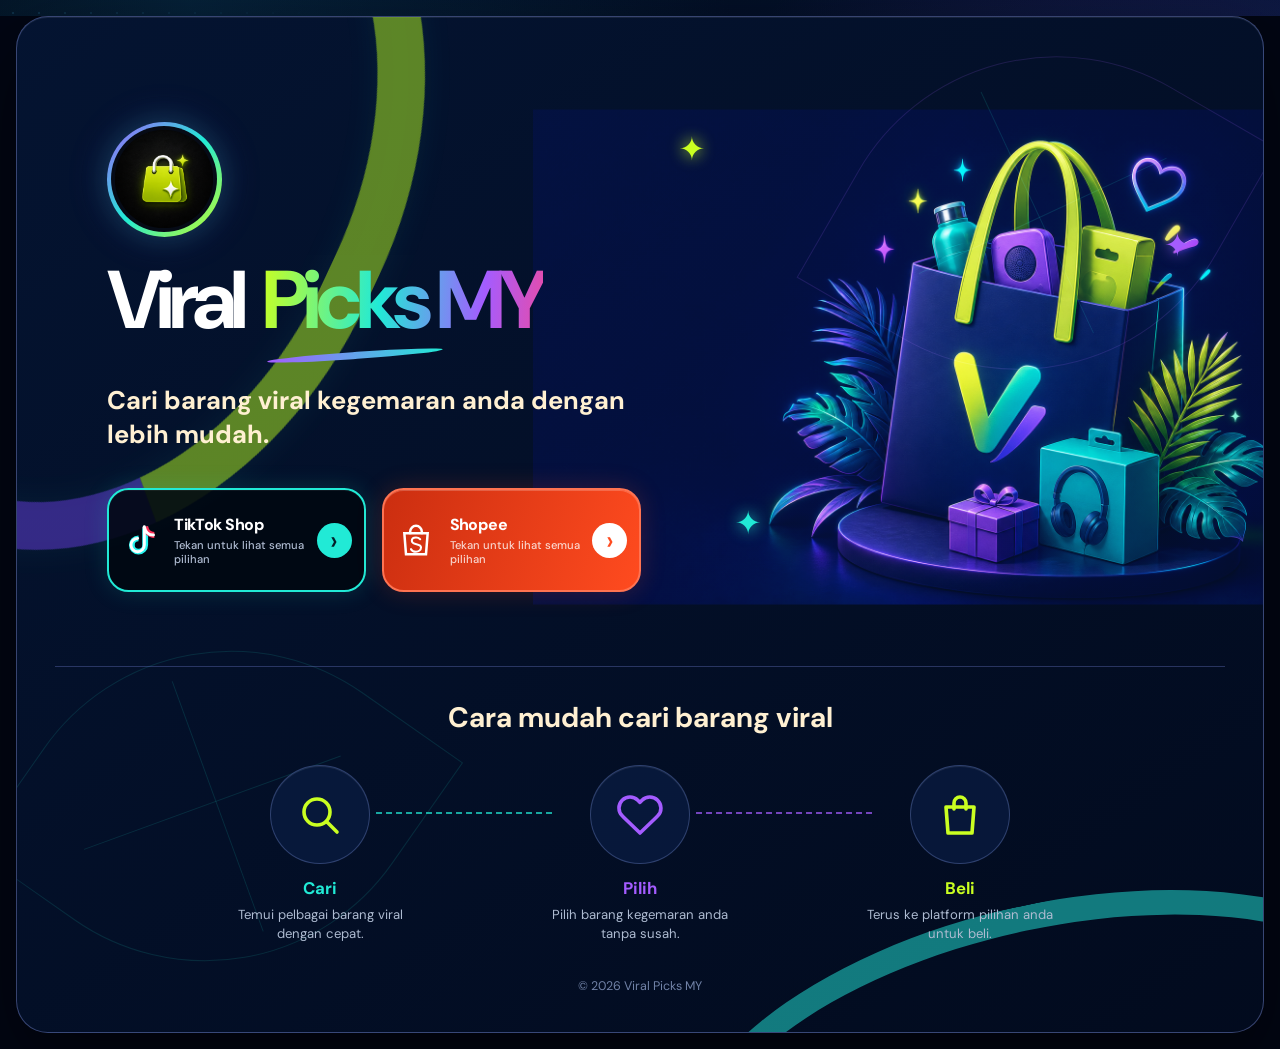
==== index.html @ 0f9ddc0b "Rebuild neon Viral Picks MY showroom UI" ====
<!doctype html>
<html lang="ms">
  <head>
    <meta charset="UTF-8" />
    <meta name="viewport" content="width=device-width, initial-scale=1" />
    <meta name="description" content="Showroom pilihan produk viral daripada Viral Picks MY." />
    <title>Viral Picks MY | Showroom</title>
    <link rel="icon" href="data:image/svg+xml,%3Csvg xmlns='http://www.w3.org/2000/svg' viewBox='0 0 64 64'%3E%3Crect rx='16' width='64' height='64' fill='%23020817'/%3E%3Cpath d='M15 33 27 45 50 18' fill='none' stroke='%23caff21' stroke-width='9' stroke-linecap='round' stroke-linejoin='round'/%3E%3C/svg%3E" />
    <link rel="preconnect" href="https://fonts.googleapis.com" />
    <link rel="preconnect" href="https://fonts.gstatic.com" crossorigin />
    <link href="https://fonts.googleapis.com/css2?family=DM+Sans:opsz,wght@9..40,400;9..40,500;9..40,600;9..40,700&display=swap" rel="stylesheet" />
    <link rel="stylesheet" href="styles.css" />
  </head>
  <body>
    <main id="app" class="app-shell"></main>
    <script src="products-data.js"></script>
    <script src="script.js"></script>
  </body>
</html>
---- styles.css ----
:root {
  --navy-950: #020613;
  --navy-900: #03102a;
  --navy-850: #071936;
  --navy-800: #0a2146;
  --ink: #f8fbff;
  --cream: #fff0d2;
  --muted: #aebbd1;
  --cyan: #21ead6;
  --lime: #caff21;
  --violet: #a45cff;
  --pink: #e74ca9;
  --orange: #ff4b1f;
  --line: rgba(125, 151, 223, .28);
  --panel: rgba(4, 17, 44, .82);
  --shadow: 0 30px 80px rgba(0, 0, 0, .48);
  --font: "DM Sans", system-ui, -apple-system, BlinkMacSystemFont, "Segoe UI", sans-serif;
}

* { box-sizing: border-box; }
html { min-width: 320px; color-scheme: dark; background: var(--navy-950); }
body { min-width: 320px; min-height: 100vh; margin: 0; color: var(--ink); font-family: var(--font); background: var(--navy-950); }
body::before { position: fixed; z-index: -3; inset: 0; content: ""; background: radial-gradient(circle at 15% 0%, rgba(18, 132, 186, .2), transparent 34rem), radial-gradient(circle at 92% 35%, rgba(139, 56, 229, .2), transparent 32rem), linear-gradient(145deg, #020613 0%, #041737 54%, #020818 100%); }
body::after { position: fixed; z-index: -2; inset: 0; content: ""; pointer-events: none; opacity: .3; background-image: radial-gradient(circle, rgba(66, 174, 220, .55) 1px, transparent 1.5px); background-size: 26px 26px; mask-image: linear-gradient(110deg, #000 0, transparent 22%, transparent 78%, #000 100%); }
button, input { font: inherit; }
button { cursor: pointer; }
a { color: inherit; }
.app-shell { width: 100%; min-height: 100vh; }

/* Home showroom */
.home { position: relative; isolation: isolate; width: min(calc(100% - 2rem), 92rem); min-height: calc(100vh - 2rem); margin: 1rem auto; padding: clamp(1.25rem, 3vw, 3.25rem); overflow: hidden; border: 1px solid rgba(130, 145, 222, .42); border-radius: 2rem; background: linear-gradient(145deg, rgba(4, 20, 50, .98), rgba(2, 11, 31, .97)); box-shadow: inset 0 1px rgba(255,255,255,.08), var(--shadow); }
.home::before { position: absolute; z-index: -2; top: -16rem; left: -14rem; width: 32rem; height: 44rem; border: 3rem solid rgba(22, 225, 204, .78); border-right-color: rgba(190, 255, 32, .88); border-bottom-color: rgba(123, 73, 255, .76); border-radius: 48%; content: ""; opacity: .55; transform: rotate(25deg); filter: drop-shadow(0 0 16px rgba(35,226,213,.14)); }
.home::after { position: absolute; z-index: -2; right: -12rem; bottom: -17rem; width: 46rem; height: 22rem; border: 1.6rem solid rgba(123, 73, 255, .55); border-top-color: rgba(35, 226, 213, .52); border-radius: 50%; content: ""; transform: rotate(-12deg); }
.leaf { position: absolute; z-index: -1; width: 22rem; height: 22rem; border: 1px solid rgba(33, 234, 214, .12); border-radius: 65% 0 65% 0; transform: rotate(35deg); }
.leaf::before, .leaf::after { position: absolute; inset: 11% 48%; width: 1px; content: ""; background: rgba(33, 234, 214, .13); transform: rotate(35deg); }
.leaf::after { inset: 50% 12%; width: auto; height: 1px; }
.leaf-left { left: 2%; bottom: 5%; }.leaf-right { top: 2%; right: 4%; border-color: rgba(164,92,255,.16); transform: rotate(210deg); }
.home-main { display: grid; grid-template-columns: minmax(0, 1.02fr) minmax(24rem, .98fr); min-height: min(67vh, 46rem); gap: 1.25rem; align-items: center; }
.hero-copy { z-index: 2; max-width: 42rem; padding-left: clamp(0rem, 4vw, 5rem); }
.profile-mark { display: inline-grid; width: clamp(6.2rem, 9vw, 8.4rem); aspect-ratio: 1; padding: .28rem; place-items: center; border-radius: 50%; background: linear-gradient(135deg, var(--violet), var(--cyan), var(--lime)); box-shadow: 0 0 28px rgba(33,234,214,.18), 0 0 46px rgba(164,92,255,.14); }
.profile-mark img { width: 100%; height: 100%; padding: .24rem; border-radius: inherit; object-fit: cover; background: #060b16; }
.brand-title { margin: 1.5rem 0 .45rem; font-size: clamp(3rem, 6.4vw, 6.3rem); line-height: .96; letter-spacing: -.075em; }
.brand-title .plain { color: #fff; }.brand-title .gradient { margin-left: .12em; color: transparent; background: linear-gradient(95deg, var(--lime), var(--cyan) 42%, var(--violet) 78%, var(--pink)); -webkit-background-clip: text; background-clip: text; }
.title-stroke { display: block; width: 11rem; height: .45rem; margin: .75rem 0 1.55rem 10rem; border-radius: 100%; background: linear-gradient(90deg, var(--violet), var(--cyan)); transform: rotate(-4deg); }
.hero-lead { max-width: 34rem; margin: 0; color: var(--cream); font-size: clamp(1.25rem, 2vw, 1.85rem); font-weight: 700; line-height: 1.35; }
.platform-list { display: grid; grid-template-columns: 1fr 1fr; gap: 1rem; margin-top: 2.2rem; }
.platform-button { display: grid; grid-template-columns: 3.2rem minmax(0,1fr) 2.7rem; align-items: center; min-height: 6.5rem; gap: .7rem; padding: .8rem 1rem; border: 2px solid var(--cyan); border-radius: 1.35rem; color: #fff; text-align: left; background: rgba(1,7,16,.88); box-shadow: 0 0 24px rgba(33,234,214,.15), inset 0 1px rgba(255,255,255,.06); transition: transform 180ms ease, box-shadow 180ms ease, border-color 180ms ease; }
.platform-button[data-platform="shopee"] { border-color: #ff7351; background: linear-gradient(110deg, #cb2e10, var(--orange)); box-shadow: 0 0 26px rgba(255,75,31,.2), inset 0 1px rgba(255,255,255,.2); }
.platform-button:hover { border-color: #fff; box-shadow: 0 0 38px rgba(33,234,214,.3); transform: translateY(-4px) scale(1.01); }
.platform-button[data-platform="shopee"]:hover { box-shadow: 0 0 38px rgba(255,75,31,.32); }
.platform-icon { display: grid; width: 3.1rem; aspect-ratio: 1; place-items: center; color: #fff; }
.platform-icon svg { width: 2.5rem; height: 2.5rem; }
.platform-label { display: block; font-size: clamp(1.05rem, 1.5vw, 1.48rem); font-weight: 800; letter-spacing: -.035em; white-space: nowrap; }
.platform-note { display: block; margin-top: .18rem; color: var(--muted); font-size: .78rem; font-weight: 500; }
.platform-button[data-platform="shopee"] .platform-note { color: rgba(255,255,255,.78); }
.chevron { display: grid; width: 2.55rem; aspect-ratio: 1; place-items: center; border-radius: 50%; color: #03202b; background: var(--cyan); font-size: 2rem; font-weight: 500; line-height: 1; }
.platform-button[data-platform="shopee"] .chevron { color: var(--orange); background: #fff; }
.hero-visual { position: relative; align-self: stretch; min-height: 34rem; }
.hero-visual img { position: absolute; top: 50%; right: -9%; width: min(58vw, 60rem); max-width: none; transform: translateY(-50%); mix-blend-mode: screen; filter: drop-shadow(0 26px 30px rgba(0,0,0,.45)); }
.spark { position: absolute; z-index: 2; color: var(--lime); font-size: 2rem; text-shadow: 0 0 16px currentColor; }.spark-a { top: 12%; left: 3%; }.spark-b { top: 28%; right: 6%; color: var(--violet); }.spark-c { bottom: 19%; left: 13%; color: var(--cyan); }
.guide { position: relative; margin-top: .5rem; padding: 2rem 1rem .6rem; border-top: 1px solid rgba(111,127,210,.35); }
.guide h2 { margin: 0 0 1.8rem; color: var(--cream); text-align: center; font-size: clamp(1.25rem, 2.2vw, 1.8rem); }
.guide-grid { display: grid; grid-template-columns: repeat(3, 1fr); max-width: 58rem; margin: auto; gap: 2rem; }
.guide-item { position: relative; text-align: center; }
.guide-item:not(:last-child)::after { position: absolute; top: 2.9rem; left: calc(50% + 3.5rem); width: calc(100% - 7rem); border-top: 2px dashed var(--cyan); content: ""; opacity: .7; }
.guide-item:nth-child(2)::after { border-color: var(--violet); }
.guide-icon { display: grid; width: 6.2rem; aspect-ratio: 1; margin: 0 auto .8rem; place-items: center; border: 1px solid rgba(117,140,209,.35); border-radius: 50%; color: var(--lime); background: rgba(10,28,64,.78); box-shadow: inset 0 1px rgba(255,255,255,.08); }
.guide-icon svg { width: 3rem; height: 3rem; fill: none; stroke: currentColor; stroke-linecap: round; stroke-linejoin: round; stroke-width: 1.8; }
.guide-item:nth-child(2) .guide-icon, .guide-item:nth-child(2) strong { color: var(--violet); }.guide-item:nth-child(3) .guide-icon, .guide-item:nth-child(3) strong { color: var(--lime); }.guide-item:first-child strong { color: var(--cyan); }
.guide-item strong { display: block; font-size: 1.05rem; }.guide-item p { max-width: 13rem; margin: .35rem auto 0; color: var(--muted); font-size: .82rem; line-height: 1.45; }
.home-footer { margin: 1.6rem 0 0; color: #7182a7; text-align: center; font-size: .78rem; }

/* Inner catalogue */
.catalogue { position: relative; isolation: isolate; width: min(calc(100% - 2rem), 92rem); min-height: calc(100vh - 2rem); margin: 1rem auto; overflow: hidden; border: 1px solid rgba(130,145,222,.4); border-radius: 2rem; background: linear-gradient(145deg, rgba(4,20,50,.98), rgba(2,11,31,.98)); box-shadow: var(--shadow); }
.catalogue::before { position: absolute; z-index: -1; top: -12rem; right: -10rem; width: 31rem; aspect-ratio: 1; border: 2rem solid rgba(164,92,255,.15); border-radius: 45%; content: ""; transform: rotate(24deg); }
.catalogue-top { display: flex; align-items: center; justify-content: space-between; gap: 1rem; padding: 1.1rem 1.5rem; border-bottom: 1px solid var(--line); background: rgba(3,12,32,.75); backdrop-filter: blur(14px); }
.mini-brand { display: flex; align-items: center; gap: .75rem; }.mini-brand img { width: 3rem; height: 3rem; padding: .12rem; border: 2px solid var(--cyan); border-radius: 50%; object-fit: cover; }.mini-brand strong { font-size: 1.05rem; }.mini-brand span { display: block; color: var(--muted); font-size: .72rem; }
.back-button { display: inline-flex; align-items: center; gap: .55rem; padding: .7rem .95rem; border: 1px solid var(--line); border-radius: 999px; color: #fff; background: rgba(255,255,255,.04); font-weight: 700; }.back-button:hover { border-color: var(--cyan); color: var(--cyan); }.back-button svg { width: 1.25rem; height: 1.25rem; fill: none; stroke: currentColor; stroke-width: 2; }
.catalogue-body { display: grid; grid-template-columns: 17rem minmax(0,1fr); }
.sidebar { padding: 2rem 1.2rem; border-right: 1px solid var(--line); background: rgba(3,11,30,.5); }
.sidebar h2 { margin: 0 0 1rem; color: var(--cream); font-size: 1rem; text-transform: uppercase; letter-spacing: .12em; }
.category-list { display: grid; gap: .55rem; }
.category-button { display: flex; align-items: center; width: 100%; gap: .7rem; padding: .78rem .8rem; border: 1px solid transparent; border-radius: .8rem; color: var(--muted); text-align: left; background: transparent; transition: all 160ms ease; }
.category-button:hover { color: #fff; background: rgba(255,255,255,.045); }.category-button[aria-pressed="true"] { border-color: rgba(33,234,214,.6); color: var(--cyan); background: rgba(33,234,214,.09); box-shadow: 0 0 20px rgba(33,234,214,.08); }
.shopee-theme .category-button[aria-pressed="true"] { border-color: rgba(255,75,31,.72); color: #ff8c6f; background: rgba(255,75,31,.1); }
.category-dot { display: grid; width: 1.7rem; aspect-ratio: 1; flex: 0 0 auto; place-items: center; border-radius: 50%; color: currentColor; background: rgba(255,255,255,.06); font-size: .72rem; }
.catalogue-main { min-width: 0; padding: clamp(1.4rem, 3.2vw, 3rem); }
.catalogue-heading { display: grid; grid-template-columns: minmax(0,1fr) auto; align-items: end; gap: 1.5rem; }
.eyebrow { margin: 0 0 .55rem; color: var(--cyan); font-size: .76rem; font-weight: 800; letter-spacing: .16em; text-transform: uppercase; }.shopee-theme .eyebrow { color: #ff8c6f; }
.catalogue-heading h1 { margin: 0; font-size: clamp(2.3rem, 5vw, 4.7rem); line-height: .98; letter-spacing: -.065em; }.catalogue-heading h1 span { color: transparent; background: linear-gradient(95deg, var(--lime), var(--cyan), var(--violet)); -webkit-background-clip: text; background-clip: text; }.shopee-theme .catalogue-heading h1 span { background: linear-gradient(95deg, #ffbe39, #ff5a25, #ff87b7); -webkit-background-clip: text; background-clip: text; }
.catalogue-heading p { max-width: 44rem; margin: .85rem 0 0; color: var(--muted); line-height: 1.55; }.product-count { display: grid; width: 7rem; aspect-ratio: 1; place-items: center; border: 1px solid rgba(33,234,214,.45); border-radius: 50%; color: var(--cyan); background: rgba(33,234,214,.06); text-align: center; }.product-count strong { display: block; font-size: 1.8rem; line-height: 1; }.product-count small { display: block; margin-top: .25rem; color: var(--muted); font-size: .68rem; text-transform: uppercase; }.shopee-theme .product-count { border-color: rgba(255,75,31,.5); color: #ff8c6f; }
.search-block { margin-top: 2rem; }.search-block label { display: block; margin-bottom: .65rem; color: var(--cream); font-weight: 700; }
.search-field { display: flex; align-items: center; gap: .85rem; min-height: 4.3rem; padding: 0 1.1rem; border: 1px solid rgba(33,234,214,.7); border-radius: 1rem; background: rgba(2,8,22,.8); box-shadow: 0 0 25px rgba(33,234,214,.07); }.shopee-theme .search-field { border-color: rgba(255,75,31,.72); box-shadow: 0 0 25px rgba(255,75,31,.07); }.search-field:focus-within { box-shadow: 0 0 0 4px rgba(33,234,214,.12); }.shopee-theme .search-field:focus-within { box-shadow: 0 0 0 4px rgba(255,75,31,.14); }
.search-icon { display: grid; color: var(--lime); }.search-icon svg { width: 1.55rem; height: 1.55rem; fill: none; stroke: currentColor; stroke-width: 2; }.search-field input { width: 100%; height: 4rem; border: 0; outline: 0; color: #fff; background: transparent; }.search-field input::placeholder { color: #70809f; }
.result-summary { margin: 1rem 0; color: var(--muted); font-size: .86rem; }
.table-wrap { overflow: hidden; border: 1px solid var(--line); border-radius: 1.2rem; background: rgba(2,9,24,.65); }.product-table { width: 100%; border-collapse: collapse; }.product-table th { padding: .95rem 1rem; color: #8192b2; text-align: left; background: rgba(255,255,255,.035); font-size: .72rem; letter-spacing: .1em; text-transform: uppercase; }.product-table td { padding: 1rem; border-top: 1px solid rgba(117,139,204,.15); vertical-align: middle; }.product-table tbody tr:hover { background: rgba(33,234,214,.035); }
.number-chip { display: grid; width: 2.5rem; aspect-ratio: 1; place-items: center; border: 1px solid rgba(33,234,214,.36); border-radius: .7rem; color: var(--cyan); background: rgba(33,234,214,.06); font-weight: 800; }.shopee-theme .number-chip { border-color: rgba(255,75,31,.45); color: #ff8c6f; }
.product-info { display: flex; align-items: center; min-width: 0; gap: 1rem; }.product-image { width: 7.25rem; height: 7.25rem; flex: 0 0 7.25rem; overflow: hidden; border: 1px solid rgba(255,255,255,.11); border-radius: 1rem; background: #fff; }.product-image img { width: 100%; height: 100%; object-fit: contain; }.product-name { display: -webkit-box; overflow: hidden; color: #fff; font-size: 1rem; font-weight: 700; line-height: 1.4; -webkit-box-orient: vertical; -webkit-line-clamp: 3; }.product-sub { display: block; margin-top: .35rem; color: #8392ae; font-size: .78rem; }
.view-product { display: inline-flex; min-height: 2.75rem; align-items: center; justify-content: center; padding: .45rem .85rem; border: 1px solid var(--cyan); border-radius: .75rem; color: var(--cyan); font-weight: 800; text-decoration: none; white-space: nowrap; transition: all 160ms ease; }.view-product:hover { color: #01101c; background: var(--cyan); box-shadow: 0 0 20px rgba(33,234,214,.25); }.shopee-theme .view-product { border-color: #ff7756; color: #ff8c6f; }.shopee-theme .view-product:hover { color: #fff; background: var(--orange); }
.empty-state { padding: 4rem 1rem !important; color: var(--muted); text-align: center; }.empty-state strong { display: block; margin-bottom: .5rem; color: #fff; font-size: 1.2rem; }
.help-note { display: flex; align-items: flex-start; gap: 1rem; margin-top: 1.3rem; padding: 1.15rem; border: 1px solid rgba(164,92,255,.3); border-radius: 1rem; background: rgba(164,92,255,.055); }.help-icon { display: grid; width: 2.5rem; aspect-ratio: 1; flex: 0 0 auto; place-items: center; border-radius: 50%; color: #081229; background: linear-gradient(135deg, var(--cyan), var(--lime)); font-weight: 900; }.help-note h2 { margin: .05rem 0 .3rem; color: var(--cream); font-size: 1rem; }.help-note p { margin: 0; color: var(--muted); font-size: .86rem; line-height: 1.5; }.help-note strong { color: var(--cyan); }

button:focus-visible, a:focus-visible, input:focus-visible { outline: 3px solid var(--lime); outline-offset: 4px; }

@media (max-width: 1040px) {
  .home-main { grid-template-columns: minmax(0,1fr) minmax(19rem,.8fr); }.hero-copy { padding-left: 0; }.hero-visual img { right: -23%; width: 64rem; }.platform-list { grid-template-columns: 1fr; max-width: 31rem; }.catalogue-body { grid-template-columns: 14rem minmax(0,1fr); }.product-table th:nth-child(3), .product-table td:nth-child(3) { display: none; }
}

@media (min-width: 1041px) and (max-width: 1320px) {
  .platform-button { grid-template-columns: 2.7rem minmax(0,1fr) 2.25rem; padding-inline: .7rem; }
  .platform-icon { width: 2.65rem; }
  .platform-label { font-size: 1rem; }
  .platform-note { font-size: .7rem; }
  .chevron { width: 2.2rem; font-size: 1.7rem; }
}

@media (max-width: 760px) {
  .home, .catalogue { width: calc(100% - .75rem); min-height: calc(100vh - .75rem); margin: .375rem auto; border-radius: 1.55rem; }.home { padding: 1.35rem 1rem 1.2rem; }.home::before { top: -25rem; left: -21rem; opacity: .36; }.home::after { right: -26rem; bottom: -12rem; opacity: .35; }.leaf { width: 15rem; height: 15rem; }.home-main { display: flex; min-height: 0; flex-direction: column; gap: 0; }.hero-copy { width: 100%; text-align: center; }.profile-mark { width: 6.35rem; }.brand-title { margin-top: 1rem; font-size: clamp(2.65rem, 13.5vw, 4rem); }.title-stroke { width: 7rem; height: .28rem; margin: .55rem auto 1rem; }.hero-lead { max-width: 21rem; margin-inline: auto; font-size: 1.05rem; }.platform-list { gap: .75rem; margin-top: 1.4rem; }.platform-button { min-height: 4.8rem; grid-template-columns: 2.7rem minmax(0,1fr) 2.2rem; border-radius: 1rem; }.platform-icon { width: 2.6rem; }.platform-icon svg { width: 2.1rem; height: 2.1rem; }.platform-label { font-size: 1.15rem; }.platform-note { display: none; }.chevron { width: 2.15rem; font-size: 1.65rem; }.hero-visual { width: 100%; min-height: 16rem; margin-top: .35rem; }.hero-visual img { top: 45%; right: -16%; width: 42rem; }.spark-a { top: 12%; left: 8%; }.spark-b { right: 7%; }.guide { margin-top: -.5rem; padding: 1.1rem 0 .2rem; }.guide h2 { margin-bottom: 1.2rem; font-size: 1.1rem; }.guide-grid { gap: .25rem; }.guide-icon { width: 3.55rem; margin-bottom: .5rem; }.guide-icon svg { width: 1.8rem; height: 1.8rem; }.guide-item:not(:last-child)::after { top: 1.75rem; left: calc(50% + 2.1rem); width: calc(100% - 4.2rem); }.guide-item p { display: none; }.guide-item strong { font-size: .82rem; }.home-footer { margin-top: 1.2rem; }
  .catalogue-top { padding: .85rem; }.mini-brand img { width: 2.55rem; height: 2.55rem; }.mini-brand span { display: none; }.back-button { padding: .6rem .75rem; font-size: .78rem; }.catalogue-body { display: block; }.sidebar { padding: .9rem; border: 0; border-bottom: 1px solid var(--line); }.sidebar h2 { margin-bottom: .65rem; font-size: .74rem; }.category-list { display: flex; gap: .45rem; padding-bottom: .2rem; overflow-x: auto; scrollbar-width: thin; }.category-button { width: auto; min-width: max-content; padding: .6rem .72rem; }.category-dot { width: 1.45rem; }.catalogue-main { padding: 1.2rem .9rem 2rem; }.catalogue-heading { grid-template-columns: 1fr; }.catalogue-heading h1 { font-size: 2.5rem; }.catalogue-heading p { font-size: .88rem; }.product-count { display: none; }.search-block { margin-top: 1.25rem; }.search-field { min-height: 3.7rem; }.search-field input { height: 3.5rem; }.table-wrap { border: 0; overflow: visible; background: transparent; }.product-table, .product-table tbody, .product-table tr, .product-table td { display: block; width: 100%; }.product-table thead { display: none; }.product-table tbody { display: grid; gap: .8rem; }.product-table tr { position: relative; padding: .75rem; border: 1px solid var(--line); border-radius: 1rem; background: rgba(2,9,24,.72); }.product-table td { padding: 0; border: 0; }.product-table td:first-child { position: absolute; z-index: 2; top: .45rem; left: .45rem; width: auto; }.number-chip { width: 2rem; border-radius: .55rem; background: rgba(2,10,26,.9); font-size: .75rem; }.product-info { display: grid; grid-template-columns: 7.5rem minmax(0,1fr); gap: .8rem; }.product-image { width: 7.5rem; height: 7.5rem; }.product-name { font-size: .9rem; -webkit-line-clamp: 4; }.product-table td:last-child { margin-top: .65rem; }.view-product { width: 100%; }.help-note { margin-top: 1rem; }
}

@media (prefers-reduced-motion: reduce) { *, *::before, *::after { scroll-behavior: auto !important; transition-duration: .01ms !important; } }
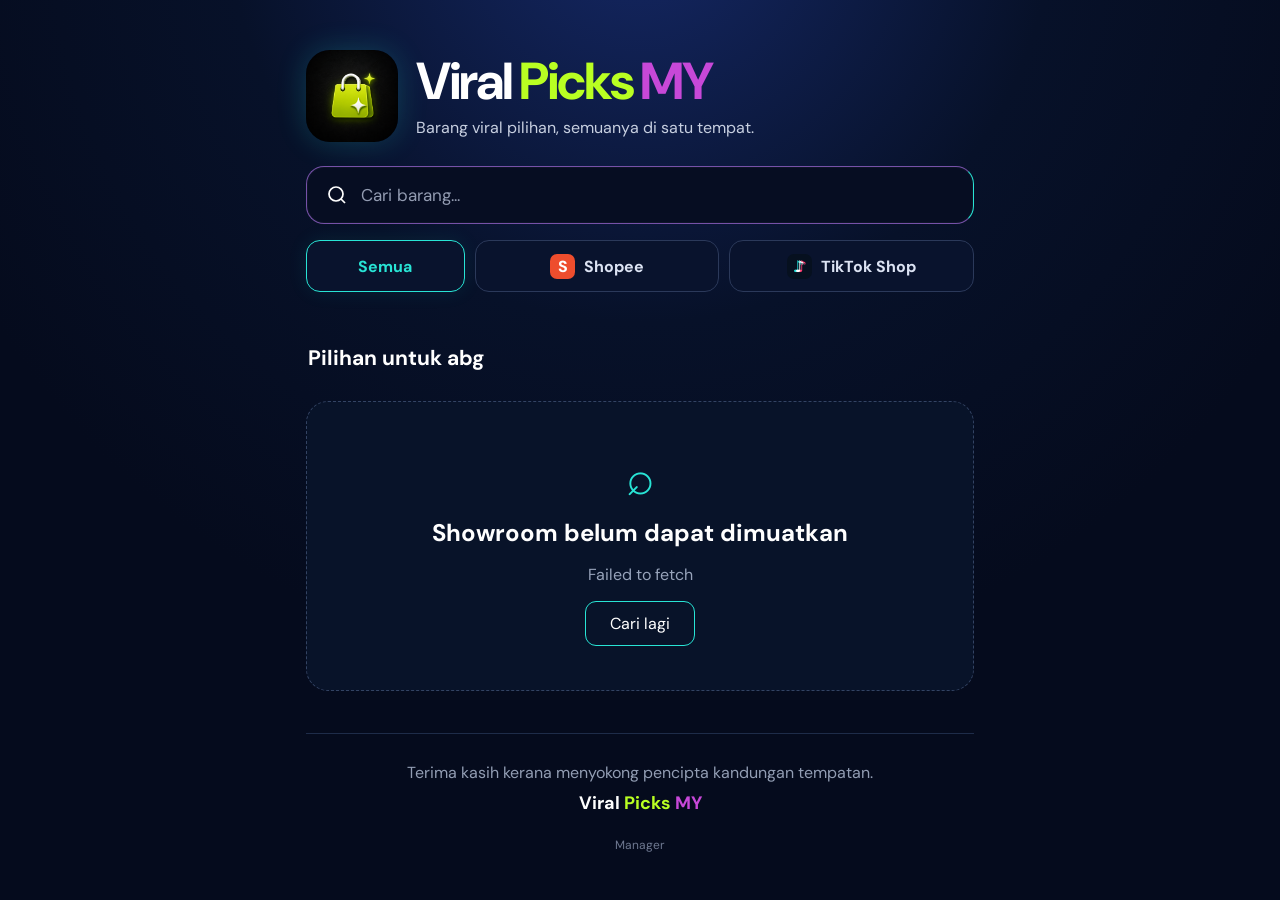
==== commit f1cc6886: "Publish Supabase product manager Connect showroom and manager to Supabase with 131 latest affiliate " ====
--- a/index.html
+++ b/index.html
@@ -1,19 +1,62 @@
 <!doctype html>
 <html lang="ms">
-  <head>
-    <meta charset="UTF-8" />
-    <meta name="viewport" content="width=device-width, initial-scale=1" />
-    <meta name="description" content="Showroom pilihan produk viral daripada Viral Picks MY." />
-    <title>Viral Picks MY | Showroom</title>
-    <link rel="icon" href="data:image/svg+xml,%3Csvg xmlns='http://www.w3.org/2000/svg' viewBox='0 0 64 64'%3E%3Crect rx='16' width='64' height='64' fill='%23020817'/%3E%3Cpath d='M15 33 27 45 50 18' fill='none' stroke='%23caff21' stroke-width='9' stroke-linecap='round' stroke-linejoin='round'/%3E%3C/svg%3E" />
-    <link rel="preconnect" href="https://fonts.googleapis.com" />
-    <link rel="preconnect" href="https://fonts.gstatic.com" crossorigin />
-    <link href="https://fonts.googleapis.com/css2?family=DM+Sans:opsz,wght@9..40,400;9..40,500;9..40,600;9..40,700&display=swap" rel="stylesheet" />
-    <link rel="stylesheet" href="styles.css" />
-  </head>
-  <body>
-    <main id="app" class="app-shell"></main>
-    <script src="products-data.js"></script>
-    <script src="script.js"></script>
-  </body>
+<head>
+  <meta charset="utf-8">
+  <meta name="viewport" content="width=device-width, initial-scale=1">
+  <meta name="theme-color" content="#050b1d">
+  <meta name="description" content="Barang viral pilihan Viral Picks MY untuk Shopee dan TikTok Shop.">
+  <title>Viral Picks MY | Showroom</title>
+  <link rel="preconnect" href="https://fonts.googleapis.com">
+  <link rel="preconnect" href="https://fonts.gstatic.com" crossorigin>
+  <link href="https://fonts.googleapis.com/css2?family=DM+Sans:wght@400;500;600;700;800&display=swap" rel="stylesheet">
+  <link rel="stylesheet" href="styles.css">
+</head>
+<body class="store-body">
+  <main class="store-shell">
+    <header class="store-header">
+      <div class="brand-lockup">
+        <img class="brand-logo" src="https://mohdnurfaiz90.github.io/viral-picks-my/assets/viral-picks-profile.png" alt="Logo Viral Picks MY">
+        <div>
+          <h1>Viral <span>Picks</span> <em>MY</em></h1>
+          <p>Barang viral pilihan, semuanya di satu tempat.</p>
+        </div>
+      </div>
+    </header>
+
+    <section class="store-tools" aria-label="Cari dan tapis barang">
+      <label class="search-box">
+        <svg viewBox="0 0 24 24" aria-hidden="true"><circle cx="11" cy="11" r="7"></circle><path d="m20 20-4-4"></path></svg>
+        <input id="store-search" type="search" placeholder="Cari barang..." autocomplete="off">
+      </label>
+      <div class="platform-switch" id="platform-switch" aria-label="Pilih platform">
+        <button class="active" data-platform="Semua">Semua</button>
+        <button data-platform="Shopee"><span class="platform-dot shopee">S</span>Shopee</button>
+        <button data-platform="TikTok Shop"><span class="platform-dot tiktok">♪</span>TikTok Shop</button>
+      </div>
+      <div class="category-rail" id="category-rail" aria-label="Pilih kategori"></div>
+    </section>
+
+    <section>
+      <div class="store-section-head">
+        <h2>Pilihan untuk abg</h2>
+        <span id="product-count"></span>
+      </div>
+      <div class="product-grid" id="product-grid" aria-live="polite"></div>
+      <div class="empty-state hidden" id="empty-state">
+        <div class="empty-icon">⌕</div>
+        <h2>Tiada barang ditemui</h2>
+        <p>Cuba ubah carian atau pilih kategori lain.</p>
+        <button id="reset-search">Cari lagi</button>
+      </div>
+    </section>
+
+    <footer class="store-footer">
+      <p>Terima kasih kerana menyokong pencipta kandungan tempatan.</p>
+      <strong>Viral <span>Picks</span> <em>MY</em></strong>
+      <a href="manager.html">Manager</a>
+    </footer>
+  </main>
+  <script src="config.js"></script>
+  <script type="module" src="app.js"></script>
+</body>
 </html>
--- a/styles.css
+++ b/styles.css
@@ -1,122 +1,8 @@
-:root {
-  --navy-950: #020613;
-  --navy-900: #03102a;
-  --navy-850: #071936;
-  --navy-800: #0a2146;
-  --ink: #f8fbff;
-  --cream: #fff0d2;
-  --muted: #aebbd1;
-  --cyan: #21ead6;
-  --lime: #caff21;
-  --violet: #a45cff;
-  --pink: #e74ca9;
-  --orange: #ff4b1f;
-  --line: rgba(125, 151, 223, .28);
-  --panel: rgba(4, 17, 44, .82);
-  --shadow: 0 30px 80px rgba(0, 0, 0, .48);
-  --font: "DM Sans", system-ui, -apple-system, BlinkMacSystemFont, "Segoe UI", sans-serif;
-}
-
-* { box-sizing: border-box; }
-html { min-width: 320px; color-scheme: dark; background: var(--navy-950); }
-body { min-width: 320px; min-height: 100vh; margin: 0; color: var(--ink); font-family: var(--font); background: var(--navy-950); }
-body::before { position: fixed; z-index: -3; inset: 0; content: ""; background: radial-gradient(circle at 15% 0%, rgba(18, 132, 186, .2), transparent 34rem), radial-gradient(circle at 92% 35%, rgba(139, 56, 229, .2), transparent 32rem), linear-gradient(145deg, #020613 0%, #041737 54%, #020818 100%); }
-body::after { position: fixed; z-index: -2; inset: 0; content: ""; pointer-events: none; opacity: .3; background-image: radial-gradient(circle, rgba(66, 174, 220, .55) 1px, transparent 1.5px); background-size: 26px 26px; mask-image: linear-gradient(110deg, #000 0, transparent 22%, transparent 78%, #000 100%); }
-button, input { font: inherit; }
-button { cursor: pointer; }
-a { color: inherit; }
-.app-shell { width: 100%; min-height: 100vh; }
-
-/* Home showroom */
-.home { position: relative; isolation: isolate; width: min(calc(100% - 2rem), 92rem); min-height: calc(100vh - 2rem); margin: 1rem auto; padding: clamp(1.25rem, 3vw, 3.25rem); overflow: hidden; border: 1px solid rgba(130, 145, 222, .42); border-radius: 2rem; background: linear-gradient(145deg, rgba(4, 20, 50, .98), rgba(2, 11, 31, .97)); box-shadow: inset 0 1px rgba(255,255,255,.08), var(--shadow); }
-.home::before { position: absolute; z-index: -2; top: -16rem; left: -14rem; width: 32rem; height: 44rem; border: 3rem solid rgba(22, 225, 204, .78); border-right-color: rgba(190, 255, 32, .88); border-bottom-color: rgba(123, 73, 255, .76); border-radius: 48%; content: ""; opacity: .55; transform: rotate(25deg); filter: drop-shadow(0 0 16px rgba(35,226,213,.14)); }
-.home::after { position: absolute; z-index: -2; right: -12rem; bottom: -17rem; width: 46rem; height: 22rem; border: 1.6rem solid rgba(123, 73, 255, .55); border-top-color: rgba(35, 226, 213, .52); border-radius: 50%; content: ""; transform: rotate(-12deg); }
-.leaf { position: absolute; z-index: -1; width: 22rem; height: 22rem; border: 1px solid rgba(33, 234, 214, .12); border-radius: 65% 0 65% 0; transform: rotate(35deg); }
-.leaf::before, .leaf::after { position: absolute; inset: 11% 48%; width: 1px; content: ""; background: rgba(33, 234, 214, .13); transform: rotate(35deg); }
-.leaf::after { inset: 50% 12%; width: auto; height: 1px; }
-.leaf-left { left: 2%; bottom: 5%; }.leaf-right { top: 2%; right: 4%; border-color: rgba(164,92,255,.16); transform: rotate(210deg); }
-.home-main { display: grid; grid-template-columns: minmax(0, 1.02fr) minmax(24rem, .98fr); min-height: min(67vh, 46rem); gap: 1.25rem; align-items: center; }
-.hero-copy { z-index: 2; max-width: 42rem; padding-left: clamp(0rem, 4vw, 5rem); }
-.profile-mark { display: inline-grid; width: clamp(6.2rem, 9vw, 8.4rem); aspect-ratio: 1; padding: .28rem; place-items: center; border-radius: 50%; background: linear-gradient(135deg, var(--violet), var(--cyan), var(--lime)); box-shadow: 0 0 28px rgba(33,234,214,.18), 0 0 46px rgba(164,92,255,.14); }
-.profile-mark img { width: 100%; height: 100%; padding: .24rem; border-radius: inherit; object-fit: cover; background: #060b16; }
-.brand-title { margin: 1.5rem 0 .45rem; font-size: clamp(3rem, 6.4vw, 6.3rem); line-height: .96; letter-spacing: -.075em; }
-.brand-title .plain { color: #fff; }.brand-title .gradient { margin-left: .12em; color: transparent; background: linear-gradient(95deg, var(--lime), var(--cyan) 42%, var(--violet) 78%, var(--pink)); -webkit-background-clip: text; background-clip: text; }
-.title-stroke { display: block; width: 11rem; height: .45rem; margin: .75rem 0 1.55rem 10rem; border-radius: 100%; background: linear-gradient(90deg, var(--violet), var(--cyan)); transform: rotate(-4deg); }
-.hero-lead { max-width: 34rem; margin: 0; color: var(--cream); font-size: clamp(1.25rem, 2vw, 1.85rem); font-weight: 700; line-height: 1.35; }
-.platform-list { display: grid; grid-template-columns: 1fr 1fr; gap: 1rem; margin-top: 2.2rem; }
-.platform-button { display: grid; grid-template-columns: 3.2rem minmax(0,1fr) 2.7rem; align-items: center; min-height: 6.5rem; gap: .7rem; padding: .8rem 1rem; border: 2px solid var(--cyan); border-radius: 1.35rem; color: #fff; text-align: left; background: rgba(1,7,16,.88); box-shadow: 0 0 24px rgba(33,234,214,.15), inset 0 1px rgba(255,255,255,.06); transition: transform 180ms ease, box-shadow 180ms ease, border-color 180ms ease; }
-.platform-button[data-platform="shopee"] { border-color: #ff7351; background: linear-gradient(110deg, #cb2e10, var(--orange)); box-shadow: 0 0 26px rgba(255,75,31,.2), inset 0 1px rgba(255,255,255,.2); }
-.platform-button:hover { border-color: #fff; box-shadow: 0 0 38px rgba(33,234,214,.3); transform: translateY(-4px) scale(1.01); }
-.platform-button[data-platform="shopee"]:hover { box-shadow: 0 0 38px rgba(255,75,31,.32); }
-.platform-icon { display: grid; width: 3.1rem; aspect-ratio: 1; place-items: center; color: #fff; }
-.platform-icon svg { width: 2.5rem; height: 2.5rem; }
-.platform-label { display: block; font-size: clamp(1.05rem, 1.5vw, 1.48rem); font-weight: 800; letter-spacing: -.035em; white-space: nowrap; }
-.platform-note { display: block; margin-top: .18rem; color: var(--muted); font-size: .78rem; font-weight: 500; }
-.platform-button[data-platform="shopee"] .platform-note { color: rgba(255,255,255,.78); }
-.chevron { display: grid; width: 2.55rem; aspect-ratio: 1; place-items: center; border-radius: 50%; color: #03202b; background: var(--cyan); font-size: 2rem; font-weight: 500; line-height: 1; }
-.platform-button[data-platform="shopee"] .chevron { color: var(--orange); background: #fff; }
-.hero-visual { position: relative; align-self: stretch; min-height: 34rem; }
-.hero-visual img { position: absolute; top: 50%; right: -9%; width: min(58vw, 60rem); max-width: none; transform: translateY(-50%); mix-blend-mode: screen; filter: drop-shadow(0 26px 30px rgba(0,0,0,.45)); }
-.spark { position: absolute; z-index: 2; color: var(--lime); font-size: 2rem; text-shadow: 0 0 16px currentColor; }.spark-a { top: 12%; left: 3%; }.spark-b { top: 28%; right: 6%; color: var(--violet); }.spark-c { bottom: 19%; left: 13%; color: var(--cyan); }
-.guide { position: relative; margin-top: .5rem; padding: 2rem 1rem .6rem; border-top: 1px solid rgba(111,127,210,.35); }
-.guide h2 { margin: 0 0 1.8rem; color: var(--cream); text-align: center; font-size: clamp(1.25rem, 2.2vw, 1.8rem); }
-.guide-grid { display: grid; grid-template-columns: repeat(3, 1fr); max-width: 58rem; margin: auto; gap: 2rem; }
-.guide-item { position: relative; text-align: center; }
-.guide-item:not(:last-child)::after { position: absolute; top: 2.9rem; left: calc(50% + 3.5rem); width: calc(100% - 7rem); border-top: 2px dashed var(--cyan); content: ""; opacity: .7; }
-.guide-item:nth-child(2)::after { border-color: var(--violet); }
-.guide-icon { display: grid; width: 6.2rem; aspect-ratio: 1; margin: 0 auto .8rem; place-items: center; border: 1px solid rgba(117,140,209,.35); border-radius: 50%; color: var(--lime); background: rgba(10,28,64,.78); box-shadow: inset 0 1px rgba(255,255,255,.08); }
-.guide-icon svg { width: 3rem; height: 3rem; fill: none; stroke: currentColor; stroke-linecap: round; stroke-linejoin: round; stroke-width: 1.8; }
-.guide-item:nth-child(2) .guide-icon, .guide-item:nth-child(2) strong { color: var(--violet); }.guide-item:nth-child(3) .guide-icon, .guide-item:nth-child(3) strong { color: var(--lime); }.guide-item:first-child strong { color: var(--cyan); }
-.guide-item strong { display: block; font-size: 1.05rem; }.guide-item p { max-width: 13rem; margin: .35rem auto 0; color: var(--muted); font-size: .82rem; line-height: 1.45; }
-.home-footer { margin: 1.6rem 0 0; color: #7182a7; text-align: center; font-size: .78rem; }
-
-/* Inner catalogue */
-.catalogue { position: relative; isolation: isolate; width: min(calc(100% - 2rem), 92rem); min-height: calc(100vh - 2rem); margin: 1rem auto; overflow: hidden; border: 1px solid rgba(130,145,222,.4); border-radius: 2rem; background: linear-gradient(145deg, rgba(4,20,50,.98), rgba(2,11,31,.98)); box-shadow: var(--shadow); }
-.catalogue::before { position: absolute; z-index: -1; top: -12rem; right: -10rem; width: 31rem; aspect-ratio: 1; border: 2rem solid rgba(164,92,255,.15); border-radius: 45%; content: ""; transform: rotate(24deg); }
-.catalogue-top { display: flex; align-items: center; justify-content: space-between; gap: 1rem; padding: 1.1rem 1.5rem; border-bottom: 1px solid var(--line); background: rgba(3,12,32,.75); backdrop-filter: blur(14px); }
-.mini-brand { display: flex; align-items: center; gap: .75rem; }.mini-brand img { width: 3rem; height: 3rem; padding: .12rem; border: 2px solid var(--cyan); border-radius: 50%; object-fit: cover; }.mini-brand strong { font-size: 1.05rem; }.mini-brand span { display: block; color: var(--muted); font-size: .72rem; }
-.back-button { display: inline-flex; align-items: center; gap: .55rem; padding: .7rem .95rem; border: 1px solid var(--line); border-radius: 999px; color: #fff; background: rgba(255,255,255,.04); font-weight: 700; }.back-button:hover { border-color: var(--cyan); color: var(--cyan); }.back-button svg { width: 1.25rem; height: 1.25rem; fill: none; stroke: currentColor; stroke-width: 2; }
-.catalogue-body { display: grid; grid-template-columns: 17rem minmax(0,1fr); }
-.sidebar { padding: 2rem 1.2rem; border-right: 1px solid var(--line); background: rgba(3,11,30,.5); }
-.sidebar h2 { margin: 0 0 1rem; color: var(--cream); font-size: 1rem; text-transform: uppercase; letter-spacing: .12em; }
-.category-list { display: grid; gap: .55rem; }
-.category-button { display: flex; align-items: center; width: 100%; gap: .7rem; padding: .78rem .8rem; border: 1px solid transparent; border-radius: .8rem; color: var(--muted); text-align: left; background: transparent; transition: all 160ms ease; }
-.category-button:hover { color: #fff; background: rgba(255,255,255,.045); }.category-button[aria-pressed="true"] { border-color: rgba(33,234,214,.6); color: var(--cyan); background: rgba(33,234,214,.09); box-shadow: 0 0 20px rgba(33,234,214,.08); }
-.shopee-theme .category-button[aria-pressed="true"] { border-color: rgba(255,75,31,.72); color: #ff8c6f; background: rgba(255,75,31,.1); }
-.category-dot { display: grid; width: 1.7rem; aspect-ratio: 1; flex: 0 0 auto; place-items: center; border-radius: 50%; color: currentColor; background: rgba(255,255,255,.06); font-size: .72rem; }
-.catalogue-main { min-width: 0; padding: clamp(1.4rem, 3.2vw, 3rem); }
-.catalogue-heading { display: grid; grid-template-columns: minmax(0,1fr) auto; align-items: end; gap: 1.5rem; }
-.eyebrow { margin: 0 0 .55rem; color: var(--cyan); font-size: .76rem; font-weight: 800; letter-spacing: .16em; text-transform: uppercase; }.shopee-theme .eyebrow { color: #ff8c6f; }
-.catalogue-heading h1 { margin: 0; font-size: clamp(2.3rem, 5vw, 4.7rem); line-height: .98; letter-spacing: -.065em; }.catalogue-heading h1 span { color: transparent; background: linear-gradient(95deg, var(--lime), var(--cyan), var(--violet)); -webkit-background-clip: text; background-clip: text; }.shopee-theme .catalogue-heading h1 span { background: linear-gradient(95deg, #ffbe39, #ff5a25, #ff87b7); -webkit-background-clip: text; background-clip: text; }
-.catalogue-heading p { max-width: 44rem; margin: .85rem 0 0; color: var(--muted); line-height: 1.55; }.product-count { display: grid; width: 7rem; aspect-ratio: 1; place-items: center; border: 1px solid rgba(33,234,214,.45); border-radius: 50%; color: var(--cyan); background: rgba(33,234,214,.06); text-align: center; }.product-count strong { display: block; font-size: 1.8rem; line-height: 1; }.product-count small { display: block; margin-top: .25rem; color: var(--muted); font-size: .68rem; text-transform: uppercase; }.shopee-theme .product-count { border-color: rgba(255,75,31,.5); color: #ff8c6f; }
-.search-block { margin-top: 2rem; }.search-block label { display: block; margin-bottom: .65rem; color: var(--cream); font-weight: 700; }
-.search-field { display: flex; align-items: center; gap: .85rem; min-height: 4.3rem; padding: 0 1.1rem; border: 1px solid rgba(33,234,214,.7); border-radius: 1rem; background: rgba(2,8,22,.8); box-shadow: 0 0 25px rgba(33,234,214,.07); }.shopee-theme .search-field { border-color: rgba(255,75,31,.72); box-shadow: 0 0 25px rgba(255,75,31,.07); }.search-field:focus-within { box-shadow: 0 0 0 4px rgba(33,234,214,.12); }.shopee-theme .search-field:focus-within { box-shadow: 0 0 0 4px rgba(255,75,31,.14); }
-.search-icon { display: grid; color: var(--lime); }.search-icon svg { width: 1.55rem; height: 1.55rem; fill: none; stroke: currentColor; stroke-width: 2; }.search-field input { width: 100%; height: 4rem; border: 0; outline: 0; color: #fff; background: transparent; }.search-field input::placeholder { color: #70809f; }
-.result-summary { margin: 1rem 0; color: var(--muted); font-size: .86rem; }
-.table-wrap { overflow: hidden; border: 1px solid var(--line); border-radius: 1.2rem; background: rgba(2,9,24,.65); }.product-table { width: 100%; border-collapse: collapse; }.product-table th { padding: .95rem 1rem; color: #8192b2; text-align: left; background: rgba(255,255,255,.035); font-size: .72rem; letter-spacing: .1em; text-transform: uppercase; }.product-table td { padding: 1rem; border-top: 1px solid rgba(117,139,204,.15); vertical-align: middle; }.product-table tbody tr:hover { background: rgba(33,234,214,.035); }
-.number-chip { display: grid; width: 2.5rem; aspect-ratio: 1; place-items: center; border: 1px solid rgba(33,234,214,.36); border-radius: .7rem; color: var(--cyan); background: rgba(33,234,214,.06); font-weight: 800; }.shopee-theme .number-chip { border-color: rgba(255,75,31,.45); color: #ff8c6f; }
-.product-info { display: flex; align-items: center; min-width: 0; gap: 1rem; }.product-image { width: 7.25rem; height: 7.25rem; flex: 0 0 7.25rem; overflow: hidden; border: 1px solid rgba(255,255,255,.11); border-radius: 1rem; background: #fff; }.product-image img { width: 100%; height: 100%; object-fit: contain; }.product-name { display: -webkit-box; overflow: hidden; color: #fff; font-size: 1rem; font-weight: 700; line-height: 1.4; -webkit-box-orient: vertical; -webkit-line-clamp: 3; }.product-sub { display: block; margin-top: .35rem; color: #8392ae; font-size: .78rem; }
-.view-product { display: inline-flex; min-height: 2.75rem; align-items: center; justify-content: center; padding: .45rem .85rem; border: 1px solid var(--cyan); border-radius: .75rem; color: var(--cyan); font-weight: 800; text-decoration: none; white-space: nowrap; transition: all 160ms ease; }.view-product:hover { color: #01101c; background: var(--cyan); box-shadow: 0 0 20px rgba(33,234,214,.25); }.shopee-theme .view-product { border-color: #ff7756; color: #ff8c6f; }.shopee-theme .view-product:hover { color: #fff; background: var(--orange); }
-.empty-state { padding: 4rem 1rem !important; color: var(--muted); text-align: center; }.empty-state strong { display: block; margin-bottom: .5rem; color: #fff; font-size: 1.2rem; }
-.help-note { display: flex; align-items: flex-start; gap: 1rem; margin-top: 1.3rem; padding: 1.15rem; border: 1px solid rgba(164,92,255,.3); border-radius: 1rem; background: rgba(164,92,255,.055); }.help-icon { display: grid; width: 2.5rem; aspect-ratio: 1; flex: 0 0 auto; place-items: center; border-radius: 50%; color: #081229; background: linear-gradient(135deg, var(--cyan), var(--lime)); font-weight: 900; }.help-note h2 { margin: .05rem 0 .3rem; color: var(--cream); font-size: 1rem; }.help-note p { margin: 0; color: var(--muted); font-size: .86rem; line-height: 1.5; }.help-note strong { color: var(--cyan); }
-
-button:focus-visible, a:focus-visible, input:focus-visible { outline: 3px solid var(--lime); outline-offset: 4px; }
-
-@media (max-width: 1040px) {
-  .home-main { grid-template-columns: minmax(0,1fr) minmax(19rem,.8fr); }.hero-copy { padding-left: 0; }.hero-visual img { right: -23%; width: 64rem; }.platform-list { grid-template-columns: 1fr; max-width: 31rem; }.catalogue-body { grid-template-columns: 14rem minmax(0,1fr); }.product-table th:nth-child(3), .product-table td:nth-child(3) { display: none; }
-}
-
-@media (min-width: 1041px) and (max-width: 1320px) {
-  .platform-button { grid-template-columns: 2.7rem minmax(0,1fr) 2.25rem; padding-inline: .7rem; }
-  .platform-icon { width: 2.65rem; }
-  .platform-label { font-size: 1rem; }
-  .platform-note { font-size: .7rem; }
-  .chevron { width: 2.2rem; font-size: 1.7rem; }
-}
-
-@media (max-width: 760px) {
-  .home, .catalogue { width: calc(100% - .75rem); min-height: calc(100vh - .75rem); margin: .375rem auto; border-radius: 1.55rem; }.home { padding: 1.35rem 1rem 1.2rem; }.home::before { top: -25rem; left: -21rem; opacity: .36; }.home::after { right: -26rem; bottom: -12rem; opacity: .35; }.leaf { width: 15rem; height: 15rem; }.home-main { display: flex; min-height: 0; flex-direction: column; gap: 0; }.hero-copy { width: 100%; text-align: center; }.profile-mark { width: 6.35rem; }.brand-title { margin-top: 1rem; font-size: clamp(2.65rem, 13.5vw, 4rem); }.title-stroke { width: 7rem; height: .28rem; margin: .55rem auto 1rem; }.hero-lead { max-width: 21rem; margin-inline: auto; font-size: 1.05rem; }.platform-list { gap: .75rem; margin-top: 1.4rem; }.platform-button { min-height: 4.8rem; grid-template-columns: 2.7rem minmax(0,1fr) 2.2rem; border-radius: 1rem; }.platform-icon { width: 2.6rem; }.platform-icon svg { width: 2.1rem; height: 2.1rem; }.platform-label { font-size: 1.15rem; }.platform-note { display: none; }.chevron { width: 2.15rem; font-size: 1.65rem; }.hero-visual { width: 100%; min-height: 16rem; margin-top: .35rem; }.hero-visual img { top: 45%; right: -16%; width: 42rem; }.spark-a { top: 12%; left: 8%; }.spark-b { right: 7%; }.guide { margin-top: -.5rem; padding: 1.1rem 0 .2rem; }.guide h2 { margin-bottom: 1.2rem; font-size: 1.1rem; }.guide-grid { gap: .25rem; }.guide-icon { width: 3.55rem; margin-bottom: .5rem; }.guide-icon svg { width: 1.8rem; height: 1.8rem; }.guide-item:not(:last-child)::after { top: 1.75rem; left: calc(50% + 2.1rem); width: calc(100% - 4.2rem); }.guide-item p { display: none; }.guide-item strong { font-size: .82rem; }.home-footer { margin-top: 1.2rem; }
-  .catalogue-top { padding: .85rem; }.mini-brand img { width: 2.55rem; height: 2.55rem; }.mini-brand span { display: none; }.back-button { padding: .6rem .75rem; font-size: .78rem; }.catalogue-body { display: block; }.sidebar { padding: .9rem; border: 0; border-bottom: 1px solid var(--line); }.sidebar h2 { margin-bottom: .65rem; font-size: .74rem; }.category-list { display: flex; gap: .45rem; padding-bottom: .2rem; overflow-x: auto; scrollbar-width: thin; }.category-button { width: auto; min-width: max-content; padding: .6rem .72rem; }.category-dot { width: 1.45rem; }.catalogue-main { padding: 1.2rem .9rem 2rem; }.catalogue-heading { grid-template-columns: 1fr; }.catalogue-heading h1 { font-size: 2.5rem; }.catalogue-heading p { font-size: .88rem; }.product-count { display: none; }.search-block { margin-top: 1.25rem; }.search-field { min-height: 3.7rem; }.search-field input { height: 3.5rem; }.table-wrap { border: 0; overflow: visible; background: transparent; }.product-table, .product-table tbody, .product-table tr, .product-table td { display: block; width: 100%; }.product-table thead { display: none; }.product-table tbody { display: grid; gap: .8rem; }.product-table tr { position: relative; padding: .75rem; border: 1px solid var(--line); border-radius: 1rem; background: rgba(2,9,24,.72); }.product-table td { padding: 0; border: 0; }.product-table td:first-child { position: absolute; z-index: 2; top: .45rem; left: .45rem; width: auto; }.number-chip { width: 2rem; border-radius: .55rem; background: rgba(2,10,26,.9); font-size: .75rem; }.product-info { display: grid; grid-template-columns: 7.5rem minmax(0,1fr); gap: .8rem; }.product-image { width: 7.5rem; height: 7.5rem; }.product-name { font-size: .9rem; -webkit-line-clamp: 4; }.product-table td:last-child { margin-top: .65rem; }.view-product { width: 100%; }.help-note { margin-top: 1rem; }
-}
-
-@media (prefers-reduced-motion: reduce) { *, *::before, *::after { scroll-behavior: auto !important; transition-duration: .01ms !important; } }
+:root{--navy:#050b1d;--navy-2:#09142f;--ink:#10182b;--muted:#687189;--line:#e4e7ef;--white:#fff;--lime:#b9ff22;--cyan:#28e4d5;--purple:#7837e8;--pink:#c748d8;--shopee:#ee4d2d;--success:#138b50;--danger:#d92d20;font-family:"DM Sans",system-ui,sans-serif;color:var(--ink)}*{box-sizing:border-box}body{margin:0}button,input,select{font:inherit}button,a{touch-action:manipulation}.hidden{display:none!important}
+.store-body{min-width:320px;background:radial-gradient(circle at 50% -10%,#152866 0,#071129 35%,var(--navy) 65%);color:#fff;min-height:100vh}.store-shell{width:min(100%,720px);margin:auto;padding:32px 26px 20px;min-height:100vh;position:relative}.store-header{padding:18px 0 24px}.brand-lockup{display:flex;align-items:center;gap:18px}.brand-logo{width:92px;height:92px;border-radius:24px;object-fit:cover;box-shadow:0 0 30px #22e4d233}.brand-lockup h1{font-size:clamp(30px,7vw,52px);line-height:1;margin:0 0 10px;letter-spacing:-.045em}.brand-lockup h1 span,.store-footer strong span{color:var(--lime)}.brand-lockup h1 em,.store-footer strong em{font-style:normal;color:var(--pink)}.brand-lockup p{margin:0;color:#c7cfe0;font-size:16px}.store-tools{display:grid;gap:16px}.search-box{height:58px;border:1px solid #7651a8;border-right-color:var(--cyan);border-radius:18px;display:flex;align-items:center;padding:0 18px;background:#060d22;box-shadow:inset 0 0 0 1px #ffffff08}.search-box svg{width:24px;fill:none;stroke:#fff;stroke-width:1.7}.search-box input{flex:1;border:0;outline:0;background:none;color:#fff;font-size:17px;padding:0 12px}.search-box input::placeholder{color:#929bb1}.platform-switch{display:grid;grid-template-columns:.65fr 1fr 1fr;gap:10px}.platform-switch button,.category-rail button{border:1px solid #2b395a;background:#09132d;color:#dce3f3;border-radius:14px;font-weight:700;cursor:pointer}.platform-switch button{height:52px;display:flex;align-items:center;justify-content:center;gap:9px}.platform-switch button.active{border-color:var(--cyan);color:var(--cyan);box-shadow:0 0 20px #28e4d516}.platform-switch button[data-platform="Shopee"].active{border-color:var(--shopee);background:var(--shopee);color:#fff}.platform-dot{display:grid;place-items:center;width:25px;height:25px;border-radius:7px;font-weight:800}.platform-dot.shopee{color:#fff;background:var(--shopee)}.platform-dot.tiktok{color:#fff;background:#06101f;text-shadow:-2px 0 #23dfda,2px 0 #ff3c72}.category-rail{display:flex;gap:9px;overflow-x:auto;padding:2px 0 4px;scrollbar-width:none}.category-rail::-webkit-scrollbar{display:none}.category-rail button{white-space:nowrap;padding:11px 17px}.category-rail button.active{color:var(--cyan);border-color:var(--cyan);background:#08182d}.store-section-head{display:flex;justify-content:space-between;align-items:end;margin:30px 2px 15px}.store-section-head h2{font-size:21px;margin:0}.store-section-head span{color:#9ca7bd;font-size:13px}.product-grid{display:grid;grid-template-columns:repeat(2,minmax(0,1fr));gap:14px}.product-card{min-width:0;border:1px solid #243556;border-radius:18px;background:#081329;overflow:hidden;box-shadow:0 18px 40px #0003;display:flex;flex-direction:column}.product-image{aspect-ratio:1.25;background:#111b31;overflow:hidden}.product-image img{display:block;width:100%;height:100%;object-fit:cover}.product-image .fallback{height:100%;display:grid;place-items:center;color:#53617c;font-size:44px}.product-content{padding:14px;display:flex;flex:1;flex-direction:column}.product-meta{display:flex;align-items:center;gap:8px;color:#acb6cc;font-size:12px;margin-bottom:6px}.product-meta .platform-dot{width:22px;height:22px;font-size:11px}.product-content h3{font-size:16px;line-height:1.3;margin:0 0 14px;color:#fff}.product-link{margin-top:auto;height:42px;border:1px solid var(--cyan);border-radius:11px;color:#fff;display:flex;align-items:center;justify-content:center;text-decoration:none;font-weight:700;font-size:14px;transition:.2s}.product-link:hover{background:var(--cyan);color:#04101d}.empty-state{text-align:center;border:1px dashed #334363;border-radius:22px;padding:44px 20px;margin:14px 0;background:#081329}.empty-icon{font-size:48px;color:var(--cyan)}.empty-state h2{margin:8px 0}.empty-state p{color:#98a4bb}.empty-state button{border:1px solid var(--cyan);background:none;color:#fff;border-radius:11px;padding:11px 24px}.store-footer{text-align:center;color:#929db3;border-top:1px solid #1e2c49;margin-top:42px;padding:28px 0 10px}.store-footer p{margin:0 0 8px}.store-footer strong{display:block;color:#fff;font-size:18px}.store-footer a{display:inline-block;margin-top:22px;color:#6e7890;font-size:12px;text-decoration:none}
+.manager-body{background:#f6f7fb;min-width:320px}.manager-login{min-height:100vh;display:grid;place-items:center;padding:24px;background:radial-gradient(circle at 20% 10%,#17347c 0,#081631 35%,#050b1d 70%)}.login-card{width:min(100%,440px);background:#fff;padding:36px;border-radius:24px;box-shadow:0 30px 80px #0008;text-align:center}.login-logo{width:90px;height:90px;object-fit:cover;border-radius:24px}.login-card h1{font-size:30px;letter-spacing:-.04em;margin:17px 0 8px}.login-card>p{color:var(--muted);margin:0 0 26px}.login-card form{display:grid;gap:16px;text-align:left}.login-card label,.product-drawer label{display:grid;gap:7px;font-size:13px;font-weight:700;color:#353d50}.login-card input,.product-drawer input,.product-drawer select{height:48px;border:1px solid #d8dce6;border-radius:11px;padding:0 13px;outline:0;background:#fff}.login-card input:focus,.product-drawer input:focus,.product-drawer select:focus{border-color:var(--purple);box-shadow:0 0 0 3px #7837e81b}.login-card form button,.demo-entry{height:50px;border:0;border-radius:11px;background:var(--purple);color:#fff;font-weight:800;cursor:pointer}.demo-entry{width:100%;margin-top:12px;background:#10182b}.login-note{min-height:20px;color:var(--danger)!important;font-size:13px;margin:12px 0!important}.login-card>a{color:var(--purple);font-size:13px;text-decoration:none}.manager-app{min-height:100vh;display:grid;grid-template-columns:230px 1fr}.manager-sidebar{position:sticky;top:0;height:100vh;background:var(--navy);color:#fff;padding:24px 14px;display:flex;flex-direction:column}.manager-brand{display:flex;align-items:center;gap:10px;padding:0 8px 30px}.manager-brand img{width:44px;height:44px;border-radius:13px;object-fit:cover}.manager-brand strong{font-size:17px}.manager-brand span{color:var(--pink)}.manager-sidebar nav{display:grid;gap:7px}.manager-sidebar nav button,.manager-sidebar nav a{height:48px;border:1px solid transparent;border-radius:11px;background:transparent;color:#dce3f3;display:flex;align-items:center;gap:12px;padding:0 14px;text-align:left;text-decoration:none;font-weight:600;cursor:pointer}.manager-sidebar nav .active{border-color:var(--cyan);color:var(--lime);background:#0a1834}.manager-user{margin-top:auto;border:1px solid #273554;border-radius:14px;padding:11px;display:grid;grid-template-columns:auto 1fr auto;align-items:center;gap:9px}.user-avatar{width:34px;height:34px;border-radius:50%;display:grid;place-items:center;background:#152440;color:var(--lime);font-size:12px;font-weight:800}.manager-user strong,.manager-user small{display:block;max-width:95px;white-space:nowrap;overflow:hidden;text-overflow:ellipsis}.manager-user small{color:#8793ab;font-size:10px;margin-top:2px}.manager-user button{border:0;background:none;color:#a7b1c6;font-size:17px;cursor:pointer}.manager-main{min-width:0;padding:34px clamp(22px,4vw,58px) 60px}.manager-topbar{display:flex;align-items:center;justify-content:space-between;gap:20px;margin-bottom:28px}.manager-topbar h1{font-size:32px;letter-spacing:-.04em;margin:0}.manager-topbar p{color:var(--muted);margin:5px 0 0}.manager-topbar a{color:var(--purple);font-weight:700;text-decoration:none}.demo-banner{padding:12px 16px;border-radius:11px;background:#fff3cf;color:#6b4c00;margin-bottom:18px;font-size:13px}.manager-toolbar{display:grid;grid-template-columns:auto minmax(220px,520px) 160px;gap:14px;align-items:center}.primary-button,.secondary-button,.danger-button{border:0;border-radius:10px;padding:0 18px;height:46px;font-weight:800;cursor:pointer}.primary-button{background:linear-gradient(135deg,#6630db,#8e3eeb);color:#fff;box-shadow:0 9px 20px #7837e82a}.secondary-button{border:1px solid #d6dbe5;background:#fff;color:#30394d}.danger-button{background:var(--danger);color:#fff}.manager-search{height:46px;border:1px solid #dfe3eb;background:#fff;border-radius:10px;display:flex;align-items:center;padding:0 14px}.manager-search span{font-size:22px;color:#737d91}.manager-search input{height:100%;flex:1;border:0;outline:0;padding:0 9px}.manager-count{height:62px;border:1px solid #e0e4ec;background:#fff;border-radius:12px;padding:9px 14px;display:grid;grid-template-columns:1fr auto;align-items:center}.manager-count span{font-size:11px;color:var(--muted)}.manager-count strong{font-size:25px}.manager-tabs{display:flex;gap:4px;margin:22px 0 12px}.manager-tabs button{border:0;background:transparent;border-radius:9px;padding:9px 16px;font-weight:700;color:#687189;cursor:pointer}.manager-tabs button.active{background:#efe8ff;color:var(--purple)}.product-table-wrap{border:1px solid #e1e4eb;border-radius:15px;background:#fff;overflow:hidden}.product-table-head,.manager-row{display:grid;grid-template-columns:minmax(240px,1.4fr) .7fr .8fr .5fr 1fr;gap:16px;align-items:center}.product-table-head{height:48px;padding:0 18px;background:#f7f7fa;color:#596276;font-size:12px;font-weight:800}.manager-row{padding:12px 18px;border-top:1px solid #edf0f4;min-height:79px}.manager-product{display:flex;align-items:center;gap:12px;min-width:0}.manager-product img,.manager-product .no-image{width:54px;height:54px;border-radius:9px;object-fit:cover;background:#edf0f5}.manager-product .no-image{display:grid;place-items:center;color:#8c96a8}.manager-product strong{display:block;white-space:nowrap;overflow:hidden;text-overflow:ellipsis}.manager-product small{display:block;color:#8b94a7;font-size:11px;margin-top:3px}.table-platform{display:flex;align-items:center;gap:7px;font-size:13px}.status-chip{justify-self:start;border-radius:99px;padding:5px 9px;background:#e6f7ec;color:var(--success);font-size:11px;font-weight:800}.status-chip.hidden-status{background:#f0e8ff;color:var(--purple)}.row-actions{display:flex;gap:3px;flex-wrap:wrap}.row-actions button{border:0;background:transparent;padding:6px 7px;color:var(--purple);font-size:12px;font-weight:700;cursor:pointer}.row-actions .delete{color:var(--danger)}.manager-empty{text-align:center;padding:50px;color:var(--muted)}
+.drawer-backdrop{position:fixed;inset:0;background:#0b102780;z-index:20}.product-drawer{position:fixed;right:0;top:0;width:min(100%,500px);height:100vh;background:#fff;z-index:21;transform:translateX(105%);transition:transform .25s ease;box-shadow:-18px 0 60px #10182b35;display:flex;flex-direction:column}.product-drawer.open{transform:translateX(0)}.product-drawer>header{display:flex;justify-content:space-between;align-items:flex-start;padding:25px 28px 20px;border-bottom:1px solid #eceef2}.product-drawer h2{font-size:25px;margin:0}.product-drawer header p{margin:4px 0 0;color:var(--muted);font-size:13px}.product-drawer header button{border:0;background:none;font-size:30px;line-height:1;color:#687189;cursor:pointer}.product-drawer form{padding:22px 28px 28px;overflow:auto;display:grid;gap:18px}.form-pair{display:grid;grid-template-columns:1fr 1fr;gap:12px}.image-fieldset{border:0;padding:0;margin:0}.image-fieldset legend{font-size:13px;font-weight:700;margin-bottom:8px}.image-tabs{display:grid;grid-template-columns:1fr 1fr}.image-tabs button{height:41px;border:1px solid #dedfe8;background:#fff;color:#5f687a;cursor:pointer}.image-tabs button:first-child{border-radius:10px 0 0 0}.image-tabs button:last-child{border-radius:0 10px 0 0}.image-tabs button.active{border-color:var(--purple);color:var(--purple);background:#f8f4ff}.upload-zone{position:relative;height:170px;border:1px dashed #b9a0eb;border-top:0;border-radius:0 0 10px 10px;display:flex;align-items:center;justify-content:center;flex-direction:column;gap:5px;color:#6f7890;background:#fbfaff}.upload-zone input{position:absolute;inset:0;width:100%;height:100%;opacity:0;cursor:pointer}.upload-zone strong{color:#383f52}.upload-zone span{font-size:11px}.upload-icon{font-size:30px;color:var(--purple)}.image-url-field{padding:15px;border:1px solid #dedfe8;border-top:0;border-radius:0 0 10px 10px}.image-preview{position:relative;margin-top:10px;border-radius:11px;overflow:hidden;height:160px;background:#edf0f5}.image-preview img{width:100%;height:100%;object-fit:contain}.image-preview button{position:absolute;right:8px;top:8px;border:0;border-radius:8px;background:#fff;color:var(--danger);padding:7px 10px;font-size:11px;font-weight:700}.visibility-toggle{grid-template-columns:auto 1fr!important;align-items:flex-start;padding:13px;border:1px solid #e1e4eb;border-radius:11px}.visibility-toggle input{width:19px;height:19px;margin:1px 0 0}.visibility-toggle strong,.visibility-toggle small{display:block}.visibility-toggle small{color:var(--muted);font-weight:400;margin-top:3px}.product-drawer form>footer,.confirm-modal footer{display:flex;justify-content:flex-end;gap:10px}.confirm-modal{position:fixed;inset:0;background:#0b102780;z-index:30;display:grid;place-items:center;padding:20px}.confirm-modal>div{width:min(100%,390px);background:#fff;border-radius:18px;padding:26px;box-shadow:0 30px 80px #0005}.confirm-modal h2{margin:0 0 8px}.confirm-modal p{color:var(--muted);margin:0 0 24px}.toast{position:fixed;right:22px;bottom:22px;z-index:40;background:#10182b;color:#fff;border-radius:11px;padding:12px 17px;box-shadow:0 15px 40px #0004;opacity:0;transform:translateY(10px);pointer-events:none;transition:.2s}.toast.show{opacity:1;transform:translateY(0)}
+@media(max-width:980px){.manager-app{grid-template-columns:76px 1fr}.manager-brand strong,.manager-sidebar nav span,.manager-user>div:not(.user-avatar),.manager-user>button{display:none}.manager-brand{padding:0 0 28px;justify-content:center}.manager-sidebar nav button,.manager-sidebar nav a{justify-content:center;padding:0}.manager-user{display:block;padding:9px;margin:auto auto 0}.manager-toolbar{grid-template-columns:auto 1fr}.manager-count{display:none}.product-table-head{display:none}.manager-row{grid-template-columns:1fr auto;gap:9px}.manager-row>span:not(.status-chip),.manager-row>.table-platform{display:none}.row-actions{grid-column:1/-1;justify-content:flex-end;border-top:1px solid #eef0f4;padding-top:6px}.status-chip{grid-column:2}}
+@media(max-width:650px){.store-shell{padding:20px 14px}.brand-lockup{align-items:flex-start}.brand-logo{width:72px;height:72px;border-radius:20px}.brand-lockup h1{font-size:31px}.brand-lockup p{font-size:14px}.platform-switch{grid-template-columns:.55fr 1fr 1fr}.platform-switch button{font-size:12px}.product-grid{gap:10px}.product-card{border-radius:15px}.product-content{padding:11px}.product-content h3{font-size:14px}.manager-app{display:block}.manager-sidebar{position:fixed;top:auto;bottom:0;left:0;right:0;width:100%;height:66px;z-index:10;display:grid;grid-template-columns:1fr 1fr;background:#050b1df5;padding:8px}.manager-brand,.manager-user{display:none}.manager-sidebar nav{display:contents}.manager-sidebar nav button,.manager-sidebar nav a{height:50px}.manager-main{padding:22px 14px 90px}.manager-topbar{align-items:flex-start}.manager-topbar h1{font-size:27px}.manager-topbar p{font-size:13px}.manager-topbar>a{display:none}.manager-toolbar{grid-template-columns:1fr}.manager-toolbar .primary-button{grid-row:2}.manager-tabs{overflow:auto}.product-table-wrap{border-radius:12px}.manager-row{padding:11px}.product-drawer form,.product-drawer>header{padding-left:18px;padding-right:18px}.form-pair{grid-template-columns:1fr}.login-card{padding:27px 20px}}
+@media(max-width:390px){.brand-logo{width:61px;height:61px}.brand-lockup h1{font-size:27px}.platform-switch{grid-template-columns:1fr 1fr}.platform-switch button:first-child{grid-column:1/-1}.product-content h3{font-size:13px}.product-link{font-size:12px}}
+@media(prefers-reduced-motion:reduce){*{scroll-behavior:auto!important;transition:none!important}}
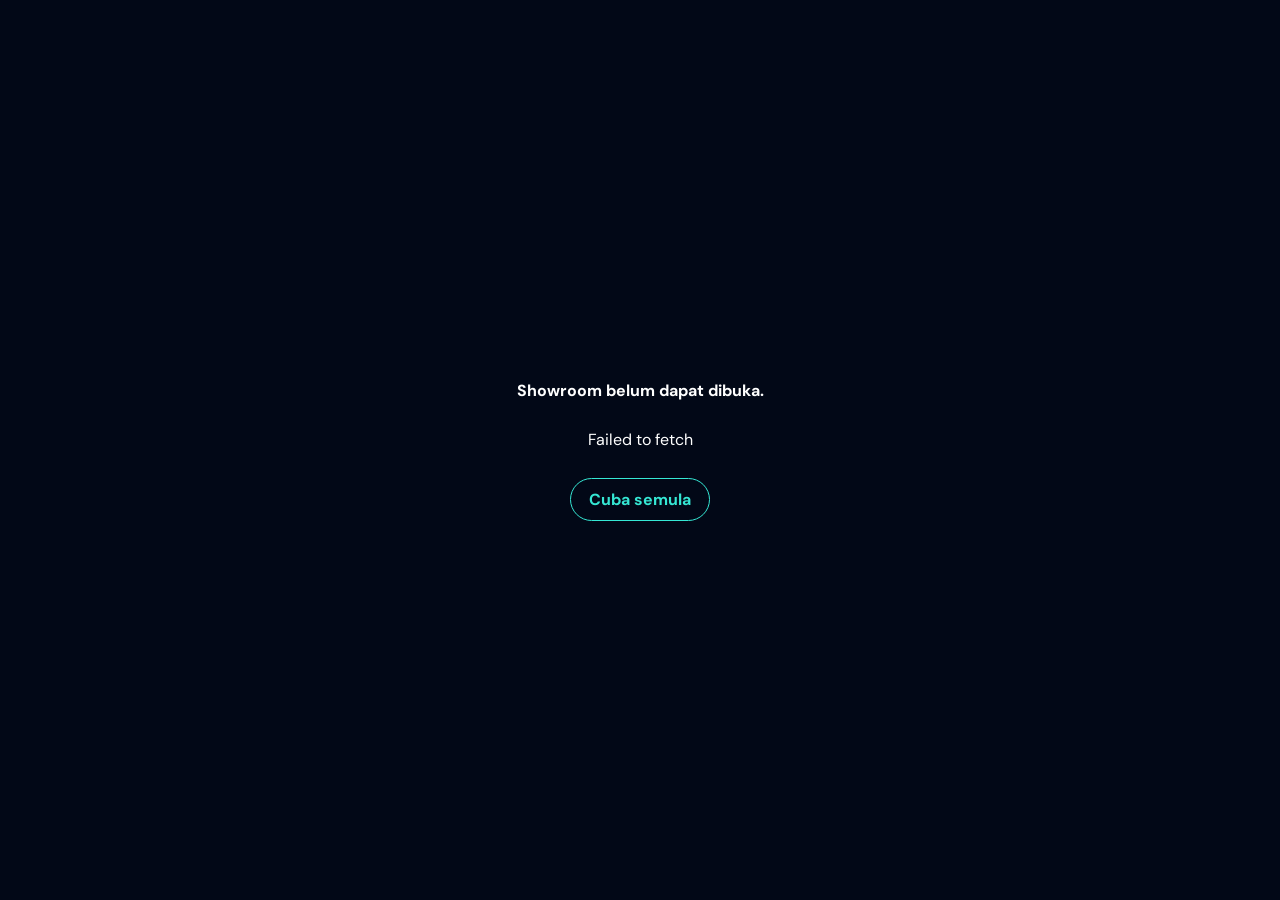
==== commit 446c9446: "Restore original neon showroom design Keep the original two-step landing and catalogue layout while " ====
--- a/index.html
+++ b/index.html
@@ -1,62 +1,21 @@
 <!doctype html>
 <html lang="ms">
 <head>
-  <meta charset="utf-8">
+  <meta charset="UTF-8">
   <meta name="viewport" content="width=device-width, initial-scale=1">
-  <meta name="theme-color" content="#050b1d">
-  <meta name="description" content="Barang viral pilihan Viral Picks MY untuk Shopee dan TikTok Shop.">
+  <meta name="description" content="Showroom pilihan produk viral daripada Viral Picks MY.">
+  <meta name="theme-color" content="#020817">
   <title>Viral Picks MY | Showroom</title>
+  <link rel="icon" href="data:image/svg+xml,%3Csvg xmlns='http://www.w3.org/2000/svg' viewBox='0 0 64 64'%3E%3Crect rx='16' width='64' height='64' fill='%23020817'/%3E%3Cpath d='M15 33 27 45 50 18' fill='none' stroke='%23caff21' stroke-width='9' stroke-linecap='round' stroke-linejoin='round'/%3E%3C/svg%3E">
   <link rel="preconnect" href="https://fonts.googleapis.com">
   <link rel="preconnect" href="https://fonts.gstatic.com" crossorigin>
-  <link href="https://fonts.googleapis.com/css2?family=DM+Sans:wght@400;500;600;700;800&display=swap" rel="stylesheet">
-  <link rel="stylesheet" href="styles.css">
+  <link href="https://fonts.googleapis.com/css2?family=DM+Sans:opsz,wght@9..40,400;9..40,500;9..40,600;9..40,700&display=swap" rel="stylesheet">
+  <link rel="stylesheet" href="showroom.css?v=3">
 </head>
-<body class="store-body">
-  <main class="store-shell">
-    <header class="store-header">
-      <div class="brand-lockup">
-        <img class="brand-logo" src="https://mohdnurfaiz90.github.io/viral-picks-my/assets/viral-picks-profile.png" alt="Logo Viral Picks MY">
-        <div>
-          <h1>Viral <span>Picks</span> <em>MY</em></h1>
-          <p>Barang viral pilihan, semuanya di satu tempat.</p>
-        </div>
-      </div>
-    </header>
-
-    <section class="store-tools" aria-label="Cari dan tapis barang">
-      <label class="search-box">
-        <svg viewBox="0 0 24 24" aria-hidden="true"><circle cx="11" cy="11" r="7"></circle><path d="m20 20-4-4"></path></svg>
-        <input id="store-search" type="search" placeholder="Cari barang..." autocomplete="off">
-      </label>
-      <div class="platform-switch" id="platform-switch" aria-label="Pilih platform">
-        <button class="active" data-platform="Semua">Semua</button>
-        <button data-platform="Shopee"><span class="platform-dot shopee">S</span>Shopee</button>
-        <button data-platform="TikTok Shop"><span class="platform-dot tiktok">♪</span>TikTok Shop</button>
-      </div>
-      <div class="category-rail" id="category-rail" aria-label="Pilih kategori"></div>
-    </section>
-
-    <section>
-      <div class="store-section-head">
-        <h2>Pilihan untuk abg</h2>
-        <span id="product-count"></span>
-      </div>
-      <div class="product-grid" id="product-grid" aria-live="polite"></div>
-      <div class="empty-state hidden" id="empty-state">
-        <div class="empty-icon">⌕</div>
-        <h2>Tiada barang ditemui</h2>
-        <p>Cuba ubah carian atau pilih kategori lain.</p>
-        <button id="reset-search">Cari lagi</button>
-      </div>
-    </section>
-
-    <footer class="store-footer">
-      <p>Terima kasih kerana menyokong pencipta kandungan tempatan.</p>
-      <strong>Viral <span>Picks</span> <em>MY</em></strong>
-      <a href="manager.html">Manager</a>
-    </footer>
-  </main>
-  <script src="config.js"></script>
-  <script type="module" src="app.js"></script>
+<body>
+  <main id="app" class="app-shell"><p class="loading-screen">Sedang membuka showroom…</p></main>
+  <script src="config.js?v=3"></script>
+  <script src="legacy-images.js?v=3"></script>
+  <script type="module" src="showroom.js?v=3"></script>
 </body>
 </html>
--- a/showroom.css
+++ b/showroom.css
@@ -0,0 +1,128 @@
+:root {
+  --navy-950: #020613;
+  --navy-900: #03102a;
+  --navy-850: #071936;
+  --navy-800: #0a2146;
+  --ink: #f8fbff;
+  --cream: #fff0d2;
+  --muted: #aebbd1;
+  --cyan: #21ead6;
+  --lime: #caff21;
+  --violet: #a45cff;
+  --pink: #e74ca9;
+  --orange: #ff4b1f;
+  --line: rgba(125, 151, 223, .28);
+  --panel: rgba(4, 17, 44, .82);
+  --shadow: 0 30px 80px rgba(0, 0, 0, .48);
+  --font: "DM Sans", system-ui, -apple-system, BlinkMacSystemFont, "Segoe UI", sans-serif;
+}
+
+* { box-sizing: border-box; }
+.loading-screen,
+.load-error { min-height: 100vh; display: grid; place-content: center; gap: 12px; padding: 24px; color: #fff; text-align: center; background: #020817; }
+.load-error button { justify-self: center; border: 1px solid #35e7d4; border-radius: 999px; padding: 10px 18px; color: #35e7d4; background: transparent; font: inherit; font-weight: 700; cursor: pointer; }
+.home-footer a { color: inherit; text-underline-offset: 3px; }
+.home-footer span { margin: 0 6px; }
+.image-placeholder { width: 100%; height: 100%; display: grid; place-items: center; color: #caff21; background: radial-gradient(circle at 30% 20%, #183b65, #071329 68%); font-size: 13px; font-weight: 800; letter-spacing: .12em; }
+html { min-width: 320px; color-scheme: dark; background: var(--navy-950); }
+body { min-width: 320px; min-height: 100vh; margin: 0; color: var(--ink); font-family: var(--font); background: var(--navy-950); }
+body::before { position: fixed; z-index: -3; inset: 0; content: ""; background: radial-gradient(circle at 15% 0%, rgba(18, 132, 186, .2), transparent 34rem), radial-gradient(circle at 92% 35%, rgba(139, 56, 229, .2), transparent 32rem), linear-gradient(145deg, #020613 0%, #041737 54%, #020818 100%); }
+body::after { position: fixed; z-index: -2; inset: 0; content: ""; pointer-events: none; opacity: .3; background-image: radial-gradient(circle, rgba(66, 174, 220, .55) 1px, transparent 1.5px); background-size: 26px 26px; mask-image: linear-gradient(110deg, #000 0, transparent 22%, transparent 78%, #000 100%); }
+button, input { font: inherit; }
+button { cursor: pointer; }
+a { color: inherit; }
+.app-shell { width: 100%; min-height: 100vh; }
+
+/* Home showroom */
+.home { position: relative; isolation: isolate; width: min(calc(100% - 2rem), 92rem); min-height: calc(100vh - 2rem); margin: 1rem auto; padding: clamp(1.25rem, 3vw, 3.25rem); overflow: hidden; border: 1px solid rgba(130, 145, 222, .42); border-radius: 2rem; background: linear-gradient(145deg, rgba(4, 20, 50, .98), rgba(2, 11, 31, .97)); box-shadow: inset 0 1px rgba(255,255,255,.08), var(--shadow); }
+.home::before { position: absolute; z-index: -2; top: -16rem; left: -14rem; width: 32rem; height: 44rem; border: 3rem solid rgba(22, 225, 204, .78); border-right-color: rgba(190, 255, 32, .88); border-bottom-color: rgba(123, 73, 255, .76); border-radius: 48%; content: ""; opacity: .55; transform: rotate(25deg); filter: drop-shadow(0 0 16px rgba(35,226,213,.14)); }
+.home::after { position: absolute; z-index: -2; right: -12rem; bottom: -17rem; width: 46rem; height: 22rem; border: 1.6rem solid rgba(123, 73, 255, .55); border-top-color: rgba(35, 226, 213, .52); border-radius: 50%; content: ""; transform: rotate(-12deg); }
+.leaf { position: absolute; z-index: -1; width: 22rem; height: 22rem; border: 1px solid rgba(33, 234, 214, .12); border-radius: 65% 0 65% 0; transform: rotate(35deg); }
+.leaf::before, .leaf::after { position: absolute; inset: 11% 48%; width: 1px; content: ""; background: rgba(33, 234, 214, .13); transform: rotate(35deg); }
+.leaf::after { inset: 50% 12%; width: auto; height: 1px; }
+.leaf-left { left: 2%; bottom: 5%; }.leaf-right { top: 2%; right: 4%; border-color: rgba(164,92,255,.16); transform: rotate(210deg); }
+.home-main { display: grid; grid-template-columns: minmax(0, 1.02fr) minmax(24rem, .98fr); min-height: min(67vh, 46rem); gap: 1.25rem; align-items: center; }
+.hero-copy { z-index: 2; max-width: 42rem; padding-left: clamp(0rem, 4vw, 5rem); }
+.profile-mark { display: inline-grid; width: clamp(6.2rem, 9vw, 8.4rem); aspect-ratio: 1; padding: .28rem; place-items: center; border-radius: 50%; background: linear-gradient(135deg, var(--violet), var(--cyan), var(--lime)); box-shadow: 0 0 28px rgba(33,234,214,.18), 0 0 46px rgba(164,92,255,.14); }
+.profile-mark img { width: 100%; height: 100%; padding: .24rem; border-radius: inherit; object-fit: cover; background: #060b16; }
+.brand-title { margin: 1.5rem 0 .45rem; font-size: clamp(3rem, 6.4vw, 6.3rem); line-height: .96; letter-spacing: -.075em; }
+.brand-title .plain { color: #fff; }.brand-title .gradient { margin-left: .12em; color: transparent; background: linear-gradient(95deg, var(--lime), var(--cyan) 42%, var(--violet) 78%, var(--pink)); -webkit-background-clip: text; background-clip: text; }
+.title-stroke { display: block; width: 11rem; height: .45rem; margin: .75rem 0 1.55rem 10rem; border-radius: 100%; background: linear-gradient(90deg, var(--violet), var(--cyan)); transform: rotate(-4deg); }
+.hero-lead { max-width: 34rem; margin: 0; color: var(--cream); font-size: clamp(1.25rem, 2vw, 1.85rem); font-weight: 700; line-height: 1.35; }
+.platform-list { display: grid; grid-template-columns: 1fr 1fr; gap: 1rem; margin-top: 2.2rem; }
+.platform-button { display: grid; grid-template-columns: 3.2rem minmax(0,1fr) 2.7rem; align-items: center; min-height: 6.5rem; gap: .7rem; padding: .8rem 1rem; border: 2px solid var(--cyan); border-radius: 1.35rem; color: #fff; text-align: left; background: rgba(1,7,16,.88); box-shadow: 0 0 24px rgba(33,234,214,.15), inset 0 1px rgba(255,255,255,.06); transition: transform 180ms ease, box-shadow 180ms ease, border-color 180ms ease; }
+.platform-button[data-platform="shopee"] { border-color: #ff7351; background: linear-gradient(110deg, #cb2e10, var(--orange)); box-shadow: 0 0 26px rgba(255,75,31,.2), inset 0 1px rgba(255,255,255,.2); }
+.platform-button:hover { border-color: #fff; box-shadow: 0 0 38px rgba(33,234,214,.3); transform: translateY(-4px) scale(1.01); }
+.platform-button[data-platform="shopee"]:hover { box-shadow: 0 0 38px rgba(255,75,31,.32); }
+.platform-icon { display: grid; width: 3.1rem; aspect-ratio: 1; place-items: center; color: #fff; }
+.platform-icon svg { width: 2.5rem; height: 2.5rem; }
+.platform-label { display: block; font-size: clamp(1.05rem, 1.5vw, 1.48rem); font-weight: 800; letter-spacing: -.035em; white-space: nowrap; }
+.platform-note { display: block; margin-top: .18rem; color: var(--muted); font-size: .78rem; font-weight: 500; }
+.platform-button[data-platform="shopee"] .platform-note { color: rgba(255,255,255,.78); }
+.chevron { display: grid; width: 2.55rem; aspect-ratio: 1; place-items: center; border-radius: 50%; color: #03202b; background: var(--cyan); font-size: 2rem; font-weight: 500; line-height: 1; }
+.platform-button[data-platform="shopee"] .chevron { color: var(--orange); background: #fff; }
+.hero-visual { position: relative; align-self: stretch; min-height: 34rem; }
+.hero-visual img { position: absolute; top: 50%; right: -9%; width: min(58vw, 60rem); max-width: none; transform: translateY(-50%); mix-blend-mode: screen; filter: drop-shadow(0 26px 30px rgba(0,0,0,.45)); }
+.spark { position: absolute; z-index: 2; color: var(--lime); font-size: 2rem; text-shadow: 0 0 16px currentColor; }.spark-a { top: 12%; left: 3%; }.spark-b { top: 28%; right: 6%; color: var(--violet); }.spark-c { bottom: 19%; left: 13%; color: var(--cyan); }
+.guide { position: relative; margin-top: .5rem; padding: 2rem 1rem .6rem; border-top: 1px solid rgba(111,127,210,.35); }
+.guide h2 { margin: 0 0 1.8rem; color: var(--cream); text-align: center; font-size: clamp(1.25rem, 2.2vw, 1.8rem); }
+.guide-grid { display: grid; grid-template-columns: repeat(3, 1fr); max-width: 58rem; margin: auto; gap: 2rem; }
+.guide-item { position: relative; text-align: center; }
+.guide-item:not(:last-child)::after { position: absolute; top: 2.9rem; left: calc(50% + 3.5rem); width: calc(100% - 7rem); border-top: 2px dashed var(--cyan); content: ""; opacity: .7; }
+.guide-item:nth-child(2)::after { border-color: var(--violet); }
+.guide-icon { display: grid; width: 6.2rem; aspect-ratio: 1; margin: 0 auto .8rem; place-items: center; border: 1px solid rgba(117,140,209,.35); border-radius: 50%; color: var(--lime); background: rgba(10,28,64,.78); box-shadow: inset 0 1px rgba(255,255,255,.08); }
+.guide-icon svg { width: 3rem; height: 3rem; fill: none; stroke: currentColor; stroke-linecap: round; stroke-linejoin: round; stroke-width: 1.8; }
+.guide-item:nth-child(2) .guide-icon, .guide-item:nth-child(2) strong { color: var(--violet); }.guide-item:nth-child(3) .guide-icon, .guide-item:nth-child(3) strong { color: var(--lime); }.guide-item:first-child strong { color: var(--cyan); }
+.guide-item strong { display: block; font-size: 1.05rem; }.guide-item p { max-width: 13rem; margin: .35rem auto 0; color: var(--muted); font-size: .82rem; line-height: 1.45; }
+.home-footer { margin: 1.6rem 0 0; color: #7182a7; text-align: center; font-size: .78rem; }
+
+/* Inner catalogue */
+.catalogue { position: relative; isolation: isolate; width: min(calc(100% - 2rem), 92rem); min-height: calc(100vh - 2rem); margin: 1rem auto; overflow: hidden; border: 1px solid rgba(130,145,222,.4); border-radius: 2rem; background: linear-gradient(145deg, rgba(4,20,50,.98), rgba(2,11,31,.98)); box-shadow: var(--shadow); }
+.catalogue::before { position: absolute; z-index: -1; top: -12rem; right: -10rem; width: 31rem; aspect-ratio: 1; border: 2rem solid rgba(164,92,255,.15); border-radius: 45%; content: ""; transform: rotate(24deg); }
+.catalogue-top { display: flex; align-items: center; justify-content: space-between; gap: 1rem; padding: 1.1rem 1.5rem; border-bottom: 1px solid var(--line); background: rgba(3,12,32,.75); backdrop-filter: blur(14px); }
+.mini-brand { display: flex; align-items: center; gap: .75rem; }.mini-brand img { width: 3rem; height: 3rem; padding: .12rem; border: 2px solid var(--cyan); border-radius: 50%; object-fit: cover; }.mini-brand strong { font-size: 1.05rem; }.mini-brand span { display: block; color: var(--muted); font-size: .72rem; }
+.back-button { display: inline-flex; align-items: center; gap: .55rem; padding: .7rem .95rem; border: 1px solid var(--line); border-radius: 999px; color: #fff; background: rgba(255,255,255,.04); font-weight: 700; }.back-button:hover { border-color: var(--cyan); color: var(--cyan); }.back-button svg { width: 1.25rem; height: 1.25rem; fill: none; stroke: currentColor; stroke-width: 2; }
+.catalogue-body { display: grid; grid-template-columns: 17rem minmax(0,1fr); }
+.sidebar { padding: 2rem 1.2rem; border-right: 1px solid var(--line); background: rgba(3,11,30,.5); }
+.sidebar h2 { margin: 0 0 1rem; color: var(--cream); font-size: 1rem; text-transform: uppercase; letter-spacing: .12em; }
+.category-list { display: grid; gap: .55rem; }
+.category-button { display: flex; align-items: center; width: 100%; gap: .7rem; padding: .78rem .8rem; border: 1px solid transparent; border-radius: .8rem; color: var(--muted); text-align: left; background: transparent; transition: all 160ms ease; }
+.category-button:hover { color: #fff; background: rgba(255,255,255,.045); }.category-button[aria-pressed="true"] { border-color: rgba(33,234,214,.6); color: var(--cyan); background: rgba(33,234,214,.09); box-shadow: 0 0 20px rgba(33,234,214,.08); }
+.shopee-theme .category-button[aria-pressed="true"] { border-color: rgba(255,75,31,.72); color: #ff8c6f; background: rgba(255,75,31,.1); }
+.category-dot { display: grid; width: 1.7rem; aspect-ratio: 1; flex: 0 0 auto; place-items: center; border-radius: 50%; color: currentColor; background: rgba(255,255,255,.06); font-size: .72rem; }
+.catalogue-main { min-width: 0; padding: clamp(1.4rem, 3.2vw, 3rem); }
+.catalogue-heading { display: grid; grid-template-columns: minmax(0,1fr) auto; align-items: end; gap: 1.5rem; }
+.eyebrow { margin: 0 0 .55rem; color: var(--cyan); font-size: .76rem; font-weight: 800; letter-spacing: .16em; text-transform: uppercase; }.shopee-theme .eyebrow { color: #ff8c6f; }
+.catalogue-heading h1 { margin: 0; font-size: clamp(2.3rem, 5vw, 4.7rem); line-height: .98; letter-spacing: -.065em; }.catalogue-heading h1 span { color: transparent; background: linear-gradient(95deg, var(--lime), var(--cyan), var(--violet)); -webkit-background-clip: text; background-clip: text; }.shopee-theme .catalogue-heading h1 span { background: linear-gradient(95deg, #ffbe39, #ff5a25, #ff87b7); -webkit-background-clip: text; background-clip: text; }
+.catalogue-heading p { max-width: 44rem; margin: .85rem 0 0; color: var(--muted); line-height: 1.55; }.product-count { display: grid; width: 7rem; aspect-ratio: 1; place-items: center; border: 1px solid rgba(33,234,214,.45); border-radius: 50%; color: var(--cyan); background: rgba(33,234,214,.06); text-align: center; }.product-count strong { display: block; font-size: 1.8rem; line-height: 1; }.product-count small { display: block; margin-top: .25rem; color: var(--muted); font-size: .68rem; text-transform: uppercase; }.shopee-theme .product-count { border-color: rgba(255,75,31,.5); color: #ff8c6f; }
+.search-block { margin-top: 2rem; }.search-block label { display: block; margin-bottom: .65rem; color: var(--cream); font-weight: 700; }
+.search-field { display: flex; align-items: center; gap: .85rem; min-height: 4.3rem; padding: 0 1.1rem; border: 1px solid rgba(33,234,214,.7); border-radius: 1rem; background: rgba(2,8,22,.8); box-shadow: 0 0 25px rgba(33,234,214,.07); }.shopee-theme .search-field { border-color: rgba(255,75,31,.72); box-shadow: 0 0 25px rgba(255,75,31,.07); }.search-field:focus-within { box-shadow: 0 0 0 4px rgba(33,234,214,.12); }.shopee-theme .search-field:focus-within { box-shadow: 0 0 0 4px rgba(255,75,31,.14); }
+.search-icon { display: grid; color: var(--lime); }.search-icon svg { width: 1.55rem; height: 1.55rem; fill: none; stroke: currentColor; stroke-width: 2; }.search-field input { width: 100%; height: 4rem; border: 0; outline: 0; color: #fff; background: transparent; }.search-field input::placeholder { color: #70809f; }
+.result-summary { margin: 1rem 0; color: var(--muted); font-size: .86rem; }
+.table-wrap { overflow: hidden; border: 1px solid var(--line); border-radius: 1.2rem; background: rgba(2,9,24,.65); }.product-table { width: 100%; border-collapse: collapse; }.product-table th { padding: .95rem 1rem; color: #8192b2; text-align: left; background: rgba(255,255,255,.035); font-size: .72rem; letter-spacing: .1em; text-transform: uppercase; }.product-table td { padding: 1rem; border-top: 1px solid rgba(117,139,204,.15); vertical-align: middle; }.product-table tbody tr:hover { background: rgba(33,234,214,.035); }
+.number-chip { display: grid; width: 2.5rem; aspect-ratio: 1; place-items: center; border: 1px solid rgba(33,234,214,.36); border-radius: .7rem; color: var(--cyan); background: rgba(33,234,214,.06); font-weight: 800; }.shopee-theme .number-chip { border-color: rgba(255,75,31,.45); color: #ff8c6f; }
+.product-info { display: flex; align-items: center; min-width: 0; gap: 1rem; }.product-image { width: 7.25rem; height: 7.25rem; flex: 0 0 7.25rem; overflow: hidden; border: 1px solid rgba(255,255,255,.11); border-radius: 1rem; background: #fff; }.product-image img { width: 100%; height: 100%; object-fit: contain; }.product-name { display: -webkit-box; overflow: hidden; color: #fff; font-size: 1rem; font-weight: 700; line-height: 1.4; -webkit-box-orient: vertical; -webkit-line-clamp: 3; }.product-sub { display: block; margin-top: .35rem; color: #8392ae; font-size: .78rem; }
+.view-product { display: inline-flex; min-height: 2.75rem; align-items: center; justify-content: center; padding: .45rem .85rem; border: 1px solid var(--cyan); border-radius: .75rem; color: var(--cyan); font-weight: 800; text-decoration: none; white-space: nowrap; transition: all 160ms ease; }.view-product:hover { color: #01101c; background: var(--cyan); box-shadow: 0 0 20px rgba(33,234,214,.25); }.shopee-theme .view-product { border-color: #ff7756; color: #ff8c6f; }.shopee-theme .view-product:hover { color: #fff; background: var(--orange); }
+.empty-state { padding: 4rem 1rem !important; color: var(--muted); text-align: center; }.empty-state strong { display: block; margin-bottom: .5rem; color: #fff; font-size: 1.2rem; }
+.help-note { display: flex; align-items: flex-start; gap: 1rem; margin-top: 1.3rem; padding: 1.15rem; border: 1px solid rgba(164,92,255,.3); border-radius: 1rem; background: rgba(164,92,255,.055); }.help-icon { display: grid; width: 2.5rem; aspect-ratio: 1; flex: 0 0 auto; place-items: center; border-radius: 50%; color: #081229; background: linear-gradient(135deg, var(--cyan), var(--lime)); font-weight: 900; }.help-note h2 { margin: .05rem 0 .3rem; color: var(--cream); font-size: 1rem; }.help-note p { margin: 0; color: var(--muted); font-size: .86rem; line-height: 1.5; }.help-note strong { color: var(--cyan); }
+
+button:focus-visible, a:focus-visible, input:focus-visible { outline: 3px solid var(--lime); outline-offset: 4px; }
+
+@media (max-width: 1040px) {
+  .home-main { grid-template-columns: minmax(0,1fr) minmax(19rem,.8fr); }.hero-copy { padding-left: 0; }.hero-visual img { right: -23%; width: 64rem; }.platform-list { grid-template-columns: 1fr; max-width: 31rem; }.catalogue-body { grid-template-columns: 14rem minmax(0,1fr); }.product-table th:nth-child(3), .product-table td:nth-child(3) { display: none; }
+}
+
+@media (min-width: 1041px) and (max-width: 1320px) {
+  .platform-button { grid-template-columns: 2.7rem minmax(0,1fr) 2.25rem; padding-inline: .7rem; }
+  .platform-icon { width: 2.65rem; }
+  .platform-label { font-size: 1rem; }
+  .platform-note { font-size: .7rem; }
+  .chevron { width: 2.2rem; font-size: 1.7rem; }
+}
+
+@media (max-width: 760px) {
+  .home, .catalogue { width: calc(100% - .75rem); min-height: calc(100vh - .75rem); margin: .375rem auto; border-radius: 1.55rem; }.home { padding: 1.35rem 1rem 1.2rem; }.home::before { top: -25rem; left: -21rem; opacity: .36; }.home::after { right: -26rem; bottom: -12rem; opacity: .35; }.leaf { width: 15rem; height: 15rem; }.home-main { display: flex; min-height: 0; flex-direction: column; gap: 0; }.hero-copy { width: 100%; text-align: center; }.profile-mark { width: 6.35rem; }.brand-title { margin-top: 1rem; font-size: clamp(2.65rem, 13.5vw, 4rem); }.title-stroke { width: 7rem; height: .28rem; margin: .55rem auto 1rem; }.hero-lead { max-width: 21rem; margin-inline: auto; font-size: 1.05rem; }.platform-list { gap: .75rem; margin-top: 1.4rem; }.platform-button { min-height: 4.8rem; grid-template-columns: 2.7rem minmax(0,1fr) 2.2rem; border-radius: 1rem; }.platform-icon { width: 2.6rem; }.platform-icon svg { width: 2.1rem; height: 2.1rem; }.platform-label { font-size: 1.15rem; }.platform-note { display: none; }.chevron { width: 2.15rem; font-size: 1.65rem; }.hero-visual { width: 100%; min-height: 16rem; margin-top: .35rem; }.hero-visual img { top: 45%; right: -16%; width: 42rem; }.spark-a { top: 12%; left: 8%; }.spark-b { right: 7%; }.guide { margin-top: -.5rem; padding: 1.1rem 0 .2rem; }.guide h2 { margin-bottom: 1.2rem; font-size: 1.1rem; }.guide-grid { gap: .25rem; }.guide-icon { width: 3.55rem; margin-bottom: .5rem; }.guide-icon svg { width: 1.8rem; height: 1.8rem; }.guide-item:not(:last-child)::after { top: 1.75rem; left: calc(50% + 2.1rem); width: calc(100% - 4.2rem); }.guide-item p { display: none; }.guide-item strong { font-size: .82rem; }.home-footer { margin-top: 1.2rem; }
+  .catalogue-top { padding: .85rem; }.mini-brand img { width: 2.55rem; height: 2.55rem; }.mini-brand span { display: none; }.back-button { padding: .6rem .75rem; font-size: .78rem; }.catalogue-body { display: block; }.sidebar { padding: .9rem; border: 0; border-bottom: 1px solid var(--line); }.sidebar h2 { margin-bottom: .65rem; font-size: .74rem; }.category-list { display: flex; gap: .45rem; padding-bottom: .2rem; overflow-x: auto; scrollbar-width: thin; }.category-button { width: auto; min-width: max-content; padding: .6rem .72rem; }.category-dot { width: 1.45rem; }.catalogue-main { padding: 1.2rem .9rem 2rem; }.catalogue-heading { grid-template-columns: 1fr; }.catalogue-heading h1 { font-size: 2.5rem; }.catalogue-heading p { font-size: .88rem; }.product-count { display: none; }.search-block { margin-top: 1.25rem; }.search-field { min-height: 3.7rem; }.search-field input { height: 3.5rem; }.table-wrap { border: 0; overflow: visible; background: transparent; }.product-table, .product-table tbody, .product-table tr, .product-table td { display: block; width: 100%; }.product-table thead { display: none; }.product-table tbody { display: grid; gap: .8rem; }.product-table tr { position: relative; padding: .75rem; border: 1px solid var(--line); border-radius: 1rem; background: rgba(2,9,24,.72); }.product-table td { padding: 0; border: 0; }.product-table td:first-child { position: absolute; z-index: 2; top: .45rem; left: .45rem; width: auto; }.number-chip { width: 2rem; border-radius: .55rem; background: rgba(2,10,26,.9); font-size: .75rem; }.product-info { display: grid; grid-template-columns: 7.5rem minmax(0,1fr); gap: .8rem; }.product-image { width: 7.5rem; height: 7.5rem; }.product-name { font-size: .9rem; -webkit-line-clamp: 4; }.product-table td:last-child { margin-top: .65rem; }.view-product { width: 100%; }.help-note { margin-top: 1rem; }
+}
+
+@media (prefers-reduced-motion: reduce) { *, *::before, *::after { scroll-behavior: auto !important; transition-duration: .01ms !important; } }
